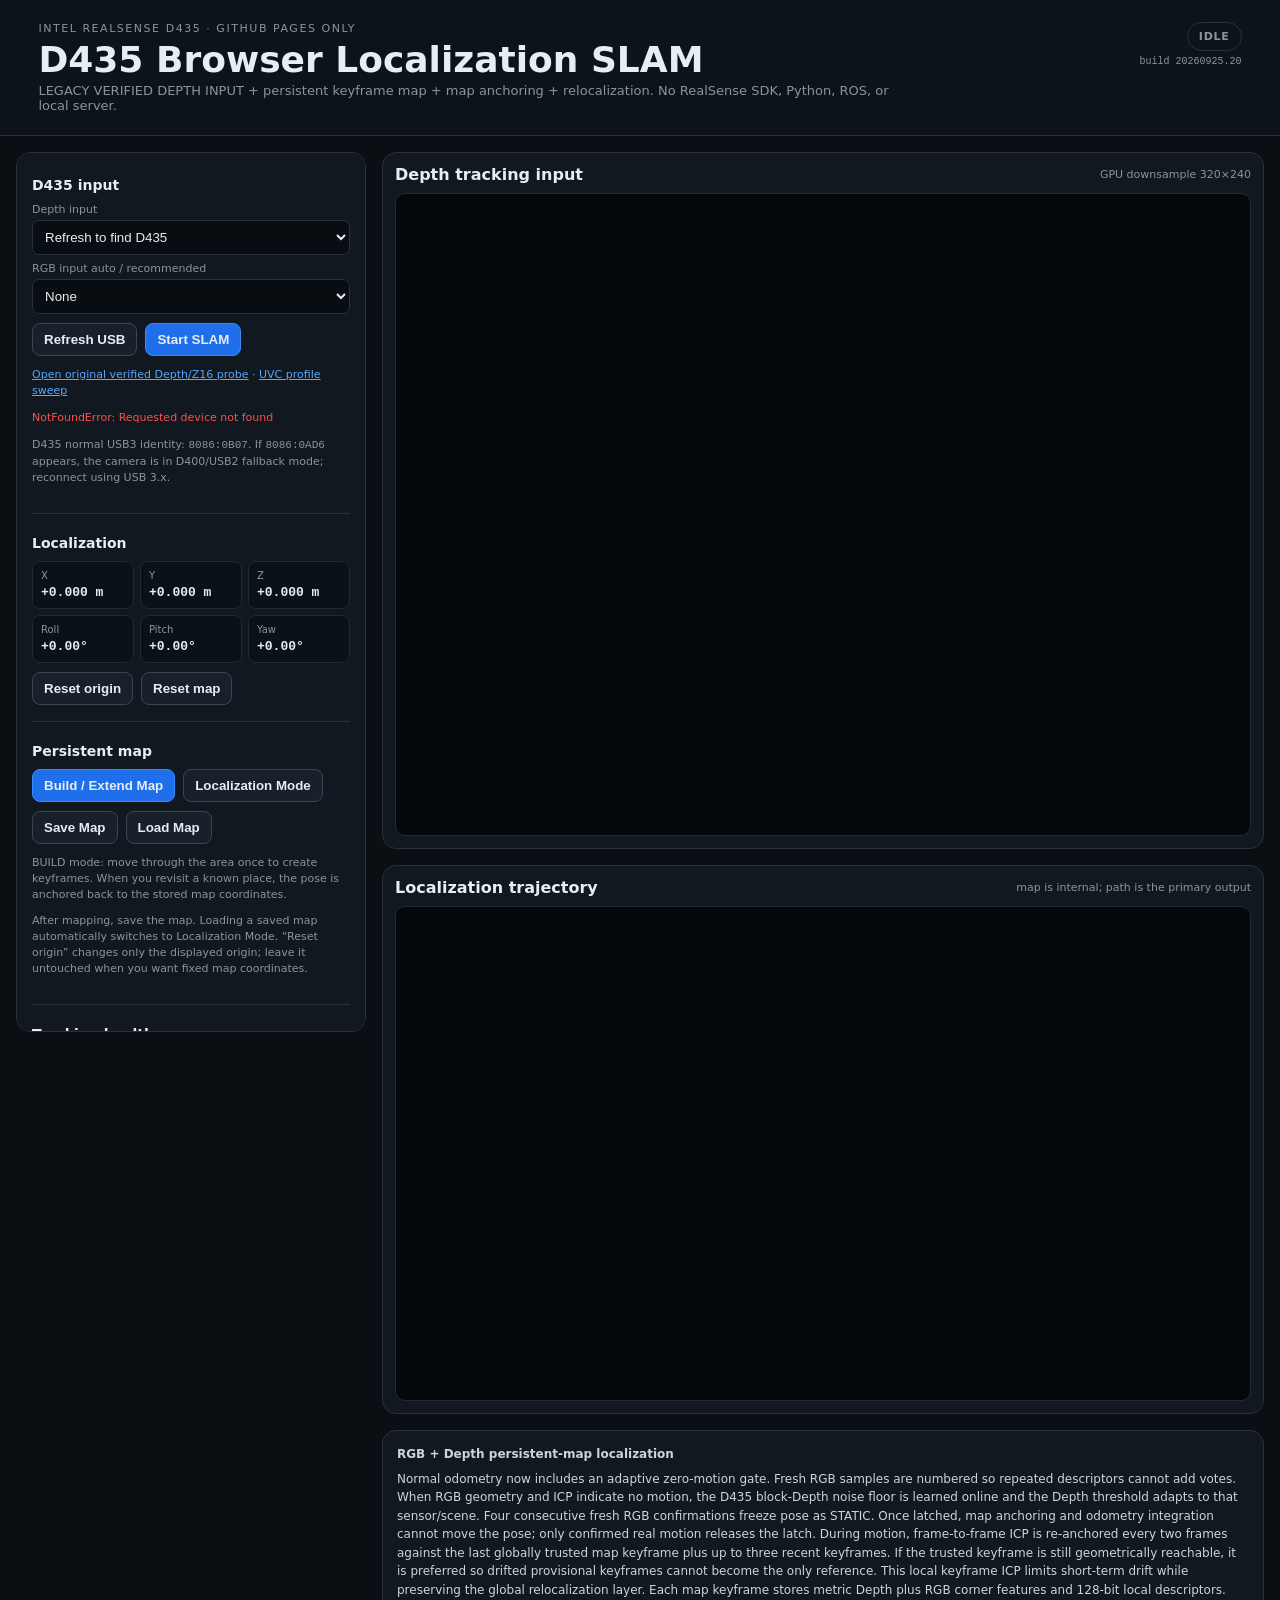
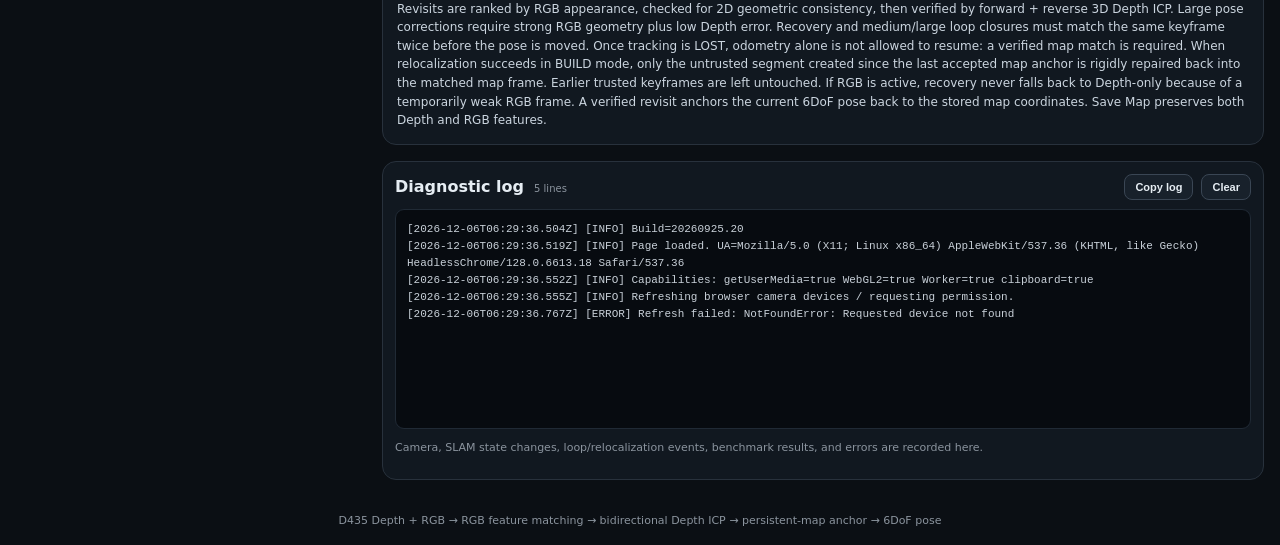
==== index.html @ 7f3ff49c "Publish trusted local anchor build 20260925.20" ====
<!doctype html>
<html lang="ja">
<head>
  <meta charset="utf-8" />
  <meta name="viewport" content="width=device-width, initial-scale=1" />
  <meta name="theme-color" content="#0b0f14" />
  <title>D435 Browser Localization SLAM</title>
  <link rel="stylesheet" href="styles.css" />
</head>
<body>
  <header class="topbar">
    <div>
      <div class="eyebrow">INTEL REALSENSE D435 · GITHUB PAGES ONLY</div>
      <h1>D435 Browser Localization SLAM</h1>
      <p>LEGACY VERIFIED DEPTH INPUT + persistent keyframe map + map anchoring + relocalization. No RealSense SDK, Python, ROS, or local server.</p>
    </div>
    <div class="build-status"><div id="statusBadge" class="badge idle">IDLE</div><span class="build-id">build 20260925.20</span></div>
  </header>
  <main class="layout">
    <aside class="sidebar panel">
      <section>
        <h2>D435 input</h2>
        <label>Depth input<select id="depthDevice"><option value="">Refresh to find D435</option></select></label>
        <label>RGB input <span class="muted">auto / recommended</span><select id="rgbDevice"><option value="">None</option></select></label>
        <div class="row"><button id="refreshBtn">Refresh USB</button><button id="startBtn" class="primary">Start SLAM</button></div><p class="hint"><a href="./legacy-depth-float-probe.html" style="color:#58a6ff">Open original verified Depth/Z16 probe</a> · <a href="./d435-profile-sweep.html" style="color:#58a6ff">UVC profile sweep</a></p>
        <p id="cameraState" class="hint">Desktop Chrome/Edge recommended. Camera permission is required. D435 RGB is auto-selected when available and is used for feature matching.</p><p class="hint">D435 normal USB3 identity: <code>8086:0B07</code>. If <code>8086:0AD6</code> appears, the camera is in D400/USB2 fallback mode; reconnect using USB 3.x.</p>
      </section>
      <section>
        <h2>Localization</h2>
        <div class="pose-grid">
          <div><span>X</span><strong id="posX">+0.000 m</strong></div><div><span>Y</span><strong id="posY">+0.000 m</strong></div><div><span>Z</span><strong id="posZ">+0.000 m</strong></div>
          <div><span>Roll</span><strong id="roll">+0.00°</strong></div><div><span>Pitch</span><strong id="pitch">+0.00°</strong></div><div><span>Yaw</span><strong id="yaw">+0.00°</strong></div>
        </div>
        <div class="row"><button id="resetOriginBtn">Reset origin</button><button id="resetMapBtn">Reset map</button></div>
      </section>
      <section>
        <h2>Persistent map</h2>
        <div class="row"><button id="buildMapBtn" class="primary">Build / Extend Map</button><button id="localizeModeBtn">Localization Mode</button></div>
        <div class="row"><button id="saveMapBtn">Save Map</button><button id="loadMapBtn">Load Map</button><input id="loadMapInput" type="file" accept=".json,application/json" hidden></div>
        <p id="mapState" class="hint">BUILD mode: move through the area once to create keyframes. When you revisit a known place, the pose is anchored back to the stored map coordinates.</p>
        <p class="hint">After mapping, save the map. Loading a saved map automatically switches to Localization Mode. “Reset origin” changes only the displayed origin; leave it untouched when you want fixed map coordinates.</p>
      </section>
      <section>
        <h2>Tracking health</h2>
        <dl class="readouts">
          <div><dt>State</dt><dd id="trackingState">WAITING</dd></div><div><dt>Camera</dt><dd id="cameraFps">0.0 Hz</dd></div>
          <div><dt>SLAM</dt><dd id="slamHz">0.0 Hz</dd></div><div><dt>Compute</dt><dd id="computeMs">0.0 ms</dd></div>
          <div><dt>Dropped</dt><dd id="dropped">0</dd></div><div><dt>Inliers</dt><dd id="inliers">0</dd></div>
          <div><dt>ICP RMSE</dt><dd id="rmse">—</dd></div><div><dt>Keyframes</dt><dd id="keyframes">0</dd></div>
          <div><dt>Loops</dt><dd id="loops">0</dd></div><div><dt>Relocalized</dt><dd id="relocalized">0</dd></div>
          <div><dt>Map mode</dt><dd id="mapModeValue">BUILD</dd></div><div><dt>Map locks</dt><dd id="mapMatches">0</dd></div>
          <div><dt>Map rejects</dt><dd id="mapRejects">0</dd></div><div><dt>Map repairs</dt><dd id="mapRepairs">0</dd></div>
          <div><dt>Local anchors</dt><dd id="localAnchors">0</dd></div><div><dt>Local rejects</dt><dd id="localAnchorRejects">0</dd></div>
          <div><dt>Local correction</dt><dd id="localCorr">—</dd></div><div><dt>Local ref</dt><dd id="localRef">—</dd></div>
          <div><dt>Local KF frame</dt><dd id="localAnchorFrame">—</dd></div><div><dt>Trusted policy</dt><dd>MAP KF + RECENT</dd></div>
          <div><dt>Trusted frame</dt><dd id="trustedFrame">0</dd></div><div><dt>Repair scope</dt><dd>SINCE TRUSTED</dd></div>
          <div><dt>Static gate</dt><dd id="staticState">0/4</dd></div><div><dt>Block Depth Δ med/p90</dt><dd id="staticDepth">—</dd></div>
          <div><dt>Block close ≤10mm</dt><dd id="staticRatio">0%</dd></div><div><dt>ICP Δ</dt><dd id="staticOdom">—</dd></div>
          <div><dt>RGB static match</dt><dd id="staticRgb">—</dd></div><div><dt>RGB sample</dt><dd id="rgbFresh">HOLD</dd></div>
          <div><dt>Learned Depth noise</dt><dd id="staticNoise">—</dd></div><div><dt>Adaptive Depth gate</dt><dd id="staticGateDepth">—</dd></div>
          <div><dt>STATIC latch</dt><dd id="staticLatch">FREE</dd></div><div><dt>Move score</dt><dd id="staticMove">0 · exit 0/2</dd></div>
          <div><dt>Static action</dt><dd>FREEZE POSE</dd></div><div><dt>Static votes</dt><dd>FRESH RGB ONLY</dd></div>
          <div><dt>Lock gate</dt><dd>STRICT</dd></div><div><dt>Repair</dt><dd>ON RELOCALIZE</dd></div>
          <div><dt>RGB features</dt><dd id="rgbFeatures">0</dd></div><div><dt>RGB matches</dt><dd id="rgbMatches">0</dd></div>
          <div><dt>RGB geom inliers</dt><dd id="rgbInliers">0</dd></div><div><dt>Confirm</dt><dd id="confirmHits">0</dd></div>
          <div><dt>Map verifier</dt><dd>RGB + Depth × 2</dd></div><div><dt>Recovery gate</dt><dd id="recoveryGate">FREE</dd></div>
        </dl>
      </section>
      <section>
        <h2>D435 calibration</h2>
        <div class="grid2 compact">
          <label>Depth scale<input id="depthScale" type="number" value="0.001" min="0.000001" step="0.000001"></label><label>Max range<input id="maxRange" type="number" value="4.0" min="0.5" max="10" step="0.1"></label>
          <label>fx<input id="fx" type="number" value="381.902" step="0.001"></label><label>fy<input id="fy" type="number" value="381.902" step="0.001"></label>
          <label>ppx<input id="ppx" type="number" value="318.229" step="0.001"></label><label>ppy<input id="ppy" type="number" value="239.945" step="0.001"></label>
        </div>
        <p class="hint">The 640×480 D430/D435 legacy preset is used by default. SLAM intrinsics are scaled automatically to 320×240.</p>
      </section>
      <section>
        <h2>Performance</h2>
        <div class="grid2 compact"><label>SLAM target Hz<input id="targetHz" type="number" value="15" min="5" max="30" step="1"></label><label>Max correspondence<input id="maxCorr" type="number" value="0.08" min="0.02" max="0.30" step="0.01"></label></div>
        <div class="row"><button id="benchmarkBtn">Browser benchmark</button><button id="exportCsvBtn">Export trajectory</button></div>
        <p id="benchmarkState" class="hint">Benchmark runs a synthetic 320×240 tracking workload before hardware testing.</p>
      </section>
    </aside>
    <section class="workspace">
      <div class="panel viewer-card"><div class="viewer-title"><strong>Depth tracking input</strong><span>GPU downsample 320×240</span></div><canvas id="depthCanvas" width="640" height="480"></canvas></div>
      <div class="panel viewer-card"><div class="viewer-title"><strong>Localization trajectory</strong><span>map is internal; path is the primary output</span></div><canvas id="trajectoryCanvas" width="900" height="520"></canvas></div>
      <div class="panel note"><strong>RGB + Depth persistent-map localization</strong><p>Normal odometry now includes an adaptive zero-motion gate. Fresh RGB samples are numbered so repeated descriptors cannot add votes. When RGB geometry and ICP indicate no motion, the D435 block-Depth noise floor is learned online and the Depth threshold adapts to that sensor/scene. Four consecutive fresh RGB confirmations freeze pose as STATIC. Once latched, map anchoring and odometry integration cannot move the pose; only confirmed real motion releases the latch. During motion, frame-to-frame ICP is re-anchored every two frames against the last globally trusted map keyframe plus up to three recent keyframes. If the trusted keyframe is still geometrically reachable, it is preferred so drifted provisional keyframes cannot become the only reference. This local keyframe ICP limits short-term drift while preserving the global relocalization layer. Each map keyframe stores metric Depth plus RGB corner features and 128-bit local descriptors. Revisits are ranked by RGB appearance, checked for 2D geometric consistency, then verified by forward + reverse 3D Depth ICP. Large pose corrections require strong RGB geometry plus low Depth error. Recovery and medium/large loop closures must match the same keyframe twice before the pose is moved. Once tracking is LOST, odometry alone is not allowed to resume: a verified map match is required. When relocalization succeeds in BUILD mode, only the untrusted segment created since the last accepted map anchor is rigidly repaired back into the matched map frame. Earlier trusted keyframes are left untouched. If RGB is active, recovery never falls back to Depth-only because of a temporarily weak RGB frame. A verified revisit anchors the current 6DoF pose back to the stored map coordinates. Save Map preserves both Depth and RGB features.</p></div>
      <div class="panel log-card">
        <div class="viewer-title">
          <div><strong>Diagnostic log</strong><span id="logCount">0 lines</span></div>
          <div class="row log-actions"><button id="copyLogBtn">Copy log</button><button id="clearLogBtn">Clear</button></div>
        </div>
        <pre id="diagnosticLog" aria-label="Diagnostic log"></pre>
        <p id="copyLogState" class="hint">Camera, SLAM state changes, loop/relocalization events, benchmark results, and errors are recorded here.</p>
      </div>
    </section>
  </main>
  <footer>D435 Depth + RGB → RGB feature matching → bidirectional Depth ICP → persistent-map anchor → 6DoF pose</footer>
  <script type="module" src="src/main-build-20260925-20.js"></script>
</body>
</html>
---- styles.css ----
:root{color-scheme:dark;font-family:Inter,ui-sans-serif,system-ui,-apple-system,BlinkMacSystemFont,"Segoe UI",sans-serif;--bg:#0b0f14;--panel:#111820;--border:#28313c;--muted:#8b949e;--text:#e6edf3;--accent:#58a6ff;--ok:#3fb950;--warn:#d29922;--bad:#f85149}*{box-sizing:border-box}body{margin:0;background:var(--bg);color:var(--text);min-height:100vh}.topbar{display:flex;justify-content:space-between;gap:20px;align-items:flex-start;padding:22px clamp(16px,3vw,42px);border-bottom:1px solid var(--border);background:#0d131a}.topbar h1{margin:4px 0 3px;font-size:clamp(24px,3vw,36px)}.topbar p{margin:0;color:var(--muted);font-size:13px;max-width:860px}.eyebrow{color:var(--muted);letter-spacing:.14em;font-size:11px}.layout{display:grid;grid-template-columns:350px 1fr;gap:16px;max-width:1600px;margin:auto;padding:16px}.panel{background:var(--panel);border:1px solid var(--border);border-radius:14px}.sidebar{padding:15px;display:flex;flex-direction:column;gap:0;align-self:start;position:sticky;top:10px;max-height:calc(100vh - 20px);overflow:auto}.sidebar section{padding:4px 0 16px;margin-bottom:12px;border-bottom:1px solid var(--border)}.sidebar section:last-child{border-bottom:0}.sidebar h2{font-size:14px;margin:5px 0 10px}.sidebar label{display:block;color:var(--muted);font-size:11px;margin:7px 0}.sidebar select,.sidebar input{width:100%;margin-top:4px;padding:8px;border-radius:7px;border:1px solid var(--border);background:#080d12;color:var(--text)}button{border:1px solid #3a4654;background:#18212b;color:var(--text);border-radius:8px;padding:8px 11px;font-weight:650;cursor:pointer}button.primary{background:#1f6feb;border-color:#388bfd}button:disabled{opacity:.45;cursor:not-allowed}.row{display:flex;gap:8px;flex-wrap:wrap;margin-top:9px}.hint,.muted{color:var(--muted)}.hint{font-size:11px;line-height:1.45}.badge{padding:7px 11px;border-radius:999px;border:1px solid var(--border);font-size:11px;font-weight:800;letter-spacing:.07em}.badge.idle{color:var(--muted)}.badge.live{color:var(--ok);border-color:#2b6d39}.badge.warn{color:var(--warn);border-color:#6c5428}.badge.bad{color:#ff8d8d;border-color:#71343a}.grid2{display:grid;grid-template-columns:1fr 1fr;gap:6px}.compact input{padding:6px}.pose-grid{display:grid;grid-template-columns:repeat(3,1fr);gap:6px}.pose-grid div{background:#0b1118;border:1px solid #1f2a35;border-radius:8px;padding:8px}.pose-grid span{display:block;color:var(--muted);font-size:10px}.pose-grid strong{display:block;margin-top:4px;font:700 13px ui-monospace,SFMono-Regular,Menlo,monospace}.readouts{margin:0}.readouts div{display:flex;justify-content:space-between;gap:10px;padding:5px 0;border-bottom:1px dashed rgba(139,148,158,.12)}.readouts dt{color:var(--muted);font-size:11px}.readouts dd{margin:0;font:700 11px ui-monospace,SFMono-Regular,Menlo,monospace}.workspace{display:grid;gap:16px}.viewer-card{padding:12px}.viewer-title{display:flex;justify-content:space-between;gap:12px;align-items:center;margin-bottom:9px}.viewer-title span{color:var(--muted);font-size:11px}canvas{width:100%;height:auto;display:block;background:#05080b;border-radius:10px;border:1px solid #202a35}.note{padding:14px;color:#cbd5df;font-size:12px;line-height:1.55}.note p{margin:6px 0 0}footer{text-align:center;color:var(--muted);font-size:11px;padding:18px}@media(max-width:980px){.layout{grid-template-columns:1fr}.sidebar{position:static;max-height:none}.pose-grid{grid-template-columns:repeat(2,1fr)}}
.log-card{padding:12px}.log-card .viewer-title>div:first-child{display:flex;gap:10px;align-items:baseline}.log-card .viewer-title span{font-size:10px}.log-actions{margin-top:0}.log-actions button{padding:6px 10px;font-size:11px}#diagnosticLog{margin:0;min-height:220px;max-height:420px;overflow:auto;background:#070b10;border:1px solid #202a35;border-radius:9px;padding:11px;white-space:pre-wrap;word-break:break-word;color:#c9d1d9;font:11px/1.55 ui-monospace,SFMono-Regular,Menlo,Consolas,monospace}.log-info{color:#c9d1d9}.log-warn{color:var(--warn)}.log-error{color:#ff8d8d}

.build-status{display:flex;flex-direction:column;align-items:flex-end;gap:5px}.build-id{color:var(--muted);font:10px ui-monospace,SFMono-Regular,Menlo,Consolas,monospace}
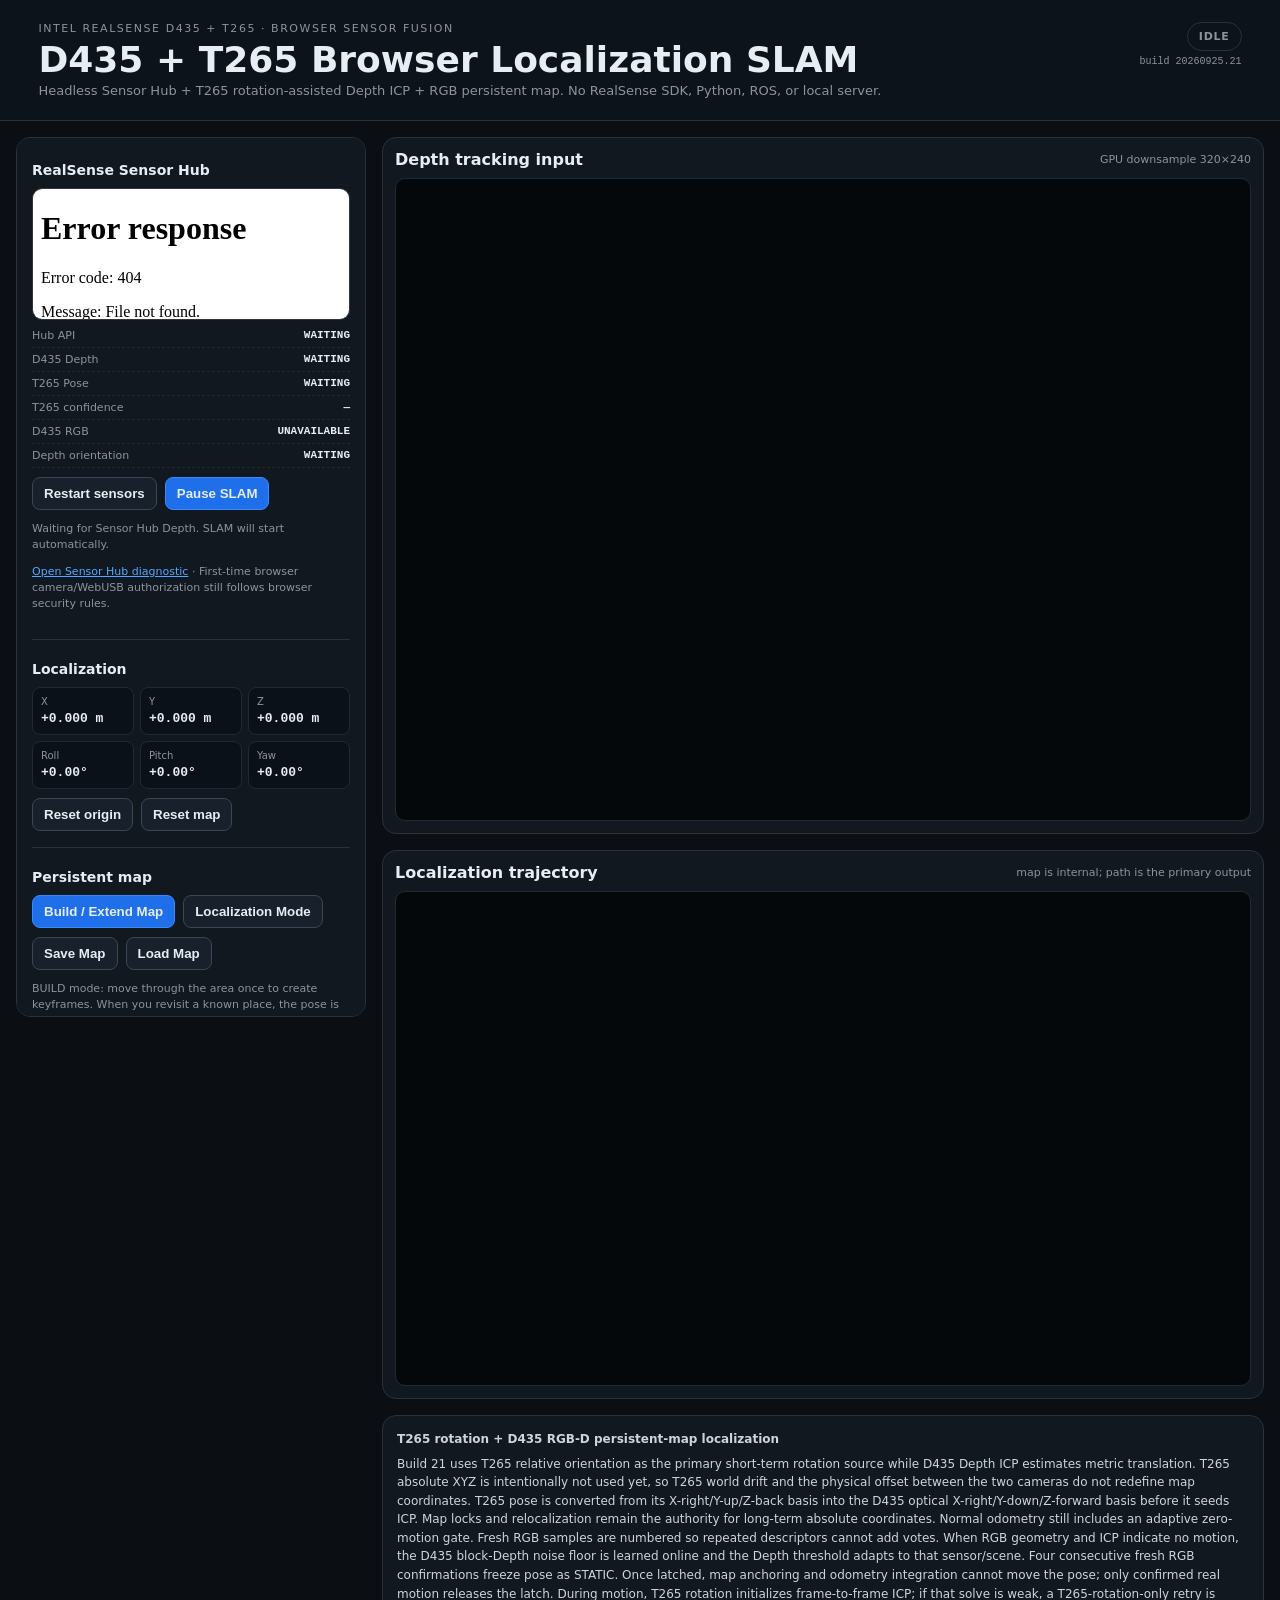
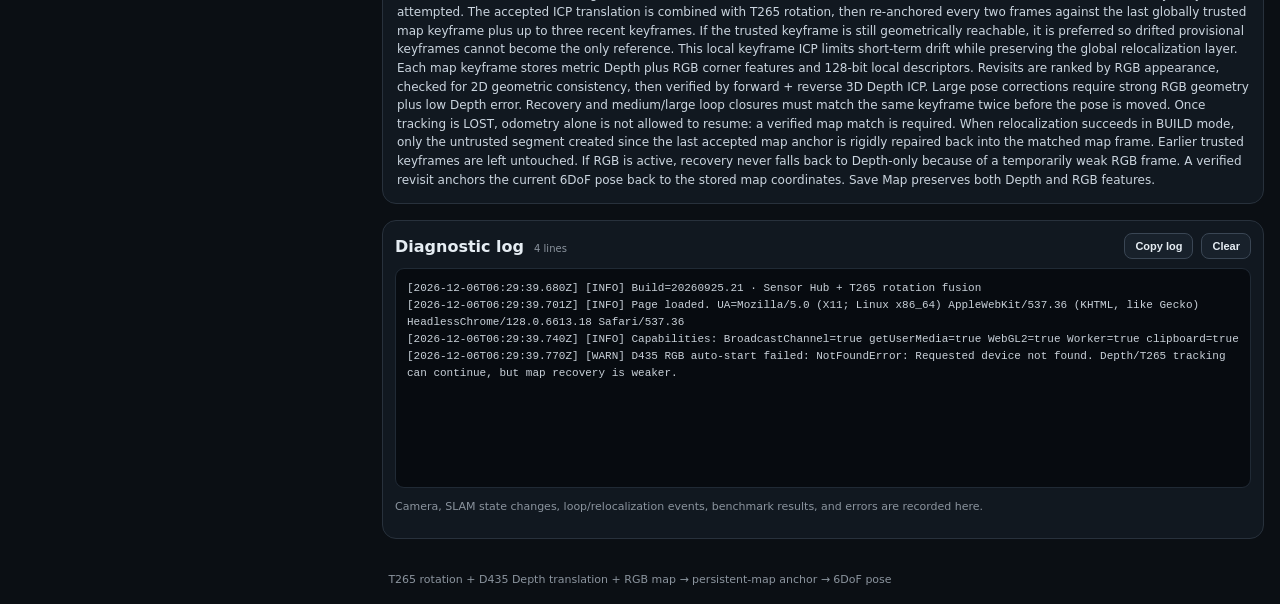
==== commit 21c2ae65: "Publish D435 T265 SLAM build 21" ====
--- a/index.html
+++ b/index.html
@@ -4,26 +4,32 @@
   <meta charset="utf-8" />
   <meta name="viewport" content="width=device-width, initial-scale=1" />
   <meta name="theme-color" content="#0b0f14" />
-  <title>D435 Browser Localization SLAM</title>
+  <title>D435 + T265 Browser Localization SLAM</title>
   <link rel="stylesheet" href="styles.css" />
+  <style>.sensor-hub-frame{width:100%;height:132px;border:1px solid #30363d;border-radius:10px;background:#0b0f14}.sensor-hub-frame:focus{outline:none}</style>
 </head>
 <body>
   <header class="topbar">
     <div>
-      <div class="eyebrow">INTEL REALSENSE D435 · GITHUB PAGES ONLY</div>
-      <h1>D435 Browser Localization SLAM</h1>
-      <p>LEGACY VERIFIED DEPTH INPUT + persistent keyframe map + map anchoring + relocalization. No RealSense SDK, Python, ROS, or local server.</p>
+      <div class="eyebrow">INTEL REALSENSE D435 + T265 · BROWSER SENSOR FUSION</div>
+      <h1>D435 + T265 Browser Localization SLAM</h1>
+      <p>Headless Sensor Hub + T265 rotation-assisted Depth ICP + RGB persistent map. No RealSense SDK, Python, ROS, or local server.</p>
     </div>
-    <div class="build-status"><div id="statusBadge" class="badge idle">IDLE</div><span class="build-id">build 20260925.20</span></div>
+    <div class="build-status"><div id="statusBadge" class="badge idle">IDLE</div><span class="build-id">build 20260925.21</span></div>
   </header>
   <main class="layout">
     <aside class="sidebar panel">
       <section>
-        <h2>D435 input</h2>
-        <label>Depth input<select id="depthDevice"><option value="">Refresh to find D435</option></select></label>
-        <label>RGB input <span class="muted">auto / recommended</span><select id="rgbDevice"><option value="">None</option></select></label>
-        <div class="row"><button id="refreshBtn">Refresh USB</button><button id="startBtn" class="primary">Start SLAM</button></div><p class="hint"><a href="./legacy-depth-float-probe.html" style="color:#58a6ff">Open original verified Depth/Z16 probe</a> · <a href="./d435-profile-sweep.html" style="color:#58a6ff">UVC profile sweep</a></p>
-        <p id="cameraState" class="hint">Desktop Chrome/Edge recommended. Camera permission is required. D435 RGB is auto-selected when available and is used for feature matching.</p><p class="hint">D435 normal USB3 identity: <code>8086:0B07</code>. If <code>8086:0AD6</code> appears, the camera is in D400/USB2 fallback mode; reconnect using USB 3.x.</p>
+        <h2>RealSense Sensor Hub</h2>
+        <iframe id="sensorHubFrame" class="sensor-hub-frame" src="../realsense-web-viewer/sensor-hub.html?v=20260925.7" allow="camera; usb" title="RealSense headless Sensor Hub"></iframe>
+        <dl class="readouts">
+          <div><dt>Hub API</dt><dd id="hubState">WAITING</dd></div><div><dt>D435 Depth</dt><dd id="hubDepth">WAITING</dd></div>
+          <div><dt>T265 Pose</dt><dd id="hubT265">WAITING</dd></div><div><dt>T265 confidence</dt><dd id="hubT265Conf">—</dd></div>
+          <div><dt>D435 RGB</dt><dd id="rgbState">STARTING</dd></div><div><dt>Depth orientation</dt><dd id="depthOrientation">WAITING</dd></div>
+        </dl>
+        <div class="row"><button id="restartHubBtn">Restart sensors</button><button id="startBtn" class="primary">Pause SLAM</button></div>
+        <p id="cameraState" class="hint">The page embeds the headless RealSense Sensor Hub. Previously authorized D435 Depth and T265 start automatically; D435 RGB is opened separately for map feature matching.</p>
+        <p class="hint"><a href="../realsense-web-viewer/sensor-api-test.html?v=20260925.7" target="_blank" rel="noopener" style="color:#58a6ff">Open Sensor Hub diagnostic</a> · First-time browser camera/WebUSB authorization still follows browser security rules.</p>
       </section>
       <section>
         <h2>Localization</h2>
@@ -54,6 +60,9 @@
           <div><dt>Local correction</dt><dd id="localCorr">—</dd></div><div><dt>Local ref</dt><dd id="localRef">—</dd></div>
           <div><dt>Local KF frame</dt><dd id="localAnchorFrame">—</dd></div><div><dt>Trusted policy</dt><dd>MAP KF + RECENT</dd></div>
           <div><dt>Trusted frame</dt><dd id="trustedFrame">0</dd></div><div><dt>Repair scope</dt><dd>SINCE TRUSTED</dd></div>
+          <div><dt>T265 fusion</dt><dd id="t265Fusion">WAITING</dd></div><div><dt>T265 Δ rotation</dt><dd id="t265Delta">—</dd></div>
+          <div><dt>T265 / ICP disagreement</dt><dd id="t265IcpDiff">—</dd></div><div><dt>T265 used / fallback</dt><dd id="t265Counts">0 / 0</dd></div>
+          <div><dt>T265 retry</dt><dd id="t265Retry">0</dd></div><div><dt>Rotation source</dt><dd>T265 PRIMARY</dd></div>
           <div><dt>Static gate</dt><dd id="staticState">0/4</dd></div><div><dt>Block Depth Δ med/p90</dt><dd id="staticDepth">—</dd></div>
           <div><dt>Block close ≤10mm</dt><dd id="staticRatio">0%</dd></div><div><dt>ICP Δ</dt><dd id="staticOdom">—</dd></div>
           <div><dt>RGB static match</dt><dd id="staticRgb">—</dd></div><div><dt>RGB sample</dt><dd id="rgbFresh">HOLD</dd></div>
@@ -77,7 +86,7 @@
       </section>
       <section>
         <h2>Performance</h2>
-        <div class="grid2 compact"><label>SLAM target Hz<input id="targetHz" type="number" value="15" min="5" max="30" step="1"></label><label>Max correspondence<input id="maxCorr" type="number" value="0.08" min="0.02" max="0.30" step="0.01"></label></div>
+        <div class="grid2 compact"><label>SLAM target Hz<input id="targetHz" type="number" value="10" min="5" max="20" step="1"></label><label>Max correspondence<input id="maxCorr" type="number" value="0.08" min="0.02" max="0.30" step="0.01"></label></div>
         <div class="row"><button id="benchmarkBtn">Browser benchmark</button><button id="exportCsvBtn">Export trajectory</button></div>
         <p id="benchmarkState" class="hint">Benchmark runs a synthetic 320×240 tracking workload before hardware testing.</p>
       </section>
@@ -85,7 +94,7 @@
     <section class="workspace">
       <div class="panel viewer-card"><div class="viewer-title"><strong>Depth tracking input</strong><span>GPU downsample 320×240</span></div><canvas id="depthCanvas" width="640" height="480"></canvas></div>
       <div class="panel viewer-card"><div class="viewer-title"><strong>Localization trajectory</strong><span>map is internal; path is the primary output</span></div><canvas id="trajectoryCanvas" width="900" height="520"></canvas></div>
-      <div class="panel note"><strong>RGB + Depth persistent-map localization</strong><p>Normal odometry now includes an adaptive zero-motion gate. Fresh RGB samples are numbered so repeated descriptors cannot add votes. When RGB geometry and ICP indicate no motion, the D435 block-Depth noise floor is learned online and the Depth threshold adapts to that sensor/scene. Four consecutive fresh RGB confirmations freeze pose as STATIC. Once latched, map anchoring and odometry integration cannot move the pose; only confirmed real motion releases the latch. During motion, frame-to-frame ICP is re-anchored every two frames against the last globally trusted map keyframe plus up to three recent keyframes. If the trusted keyframe is still geometrically reachable, it is preferred so drifted provisional keyframes cannot become the only reference. This local keyframe ICP limits short-term drift while preserving the global relocalization layer. Each map keyframe stores metric Depth plus RGB corner features and 128-bit local descriptors. Revisits are ranked by RGB appearance, checked for 2D geometric consistency, then verified by forward + reverse 3D Depth ICP. Large pose corrections require strong RGB geometry plus low Depth error. Recovery and medium/large loop closures must match the same keyframe twice before the pose is moved. Once tracking is LOST, odometry alone is not allowed to resume: a verified map match is required. When relocalization succeeds in BUILD mode, only the untrusted segment created since the last accepted map anchor is rigidly repaired back into the matched map frame. Earlier trusted keyframes are left untouched. If RGB is active, recovery never falls back to Depth-only because of a temporarily weak RGB frame. A verified revisit anchors the current 6DoF pose back to the stored map coordinates. Save Map preserves both Depth and RGB features.</p></div>
+      <div class="panel note"><strong>T265 rotation + D435 RGB-D persistent-map localization</strong><p>Build 21 uses T265 relative orientation as the primary short-term rotation source while D435 Depth ICP estimates metric translation. T265 absolute XYZ is intentionally not used yet, so T265 world drift and the physical offset between the two cameras do not redefine map coordinates. T265 pose is converted from its X-right/Y-up/Z-back basis into the D435 optical X-right/Y-down/Z-forward basis before it seeds ICP. Map locks and relocalization remain the authority for long-term absolute coordinates. Normal odometry still includes an adaptive zero-motion gate. Fresh RGB samples are numbered so repeated descriptors cannot add votes. When RGB geometry and ICP indicate no motion, the D435 block-Depth noise floor is learned online and the Depth threshold adapts to that sensor/scene. Four consecutive fresh RGB confirmations freeze pose as STATIC. Once latched, map anchoring and odometry integration cannot move the pose; only confirmed real motion releases the latch. During motion, T265 rotation initializes frame-to-frame ICP; if that solve is weak, a T265-rotation-only retry is attempted. The accepted ICP translation is combined with T265 rotation, then re-anchored every two frames against the last globally trusted map keyframe plus up to three recent keyframes. If the trusted keyframe is still geometrically reachable, it is preferred so drifted provisional keyframes cannot become the only reference. This local keyframe ICP limits short-term drift while preserving the global relocalization layer. Each map keyframe stores metric Depth plus RGB corner features and 128-bit local descriptors. Revisits are ranked by RGB appearance, checked for 2D geometric consistency, then verified by forward + reverse 3D Depth ICP. Large pose corrections require strong RGB geometry plus low Depth error. Recovery and medium/large loop closures must match the same keyframe twice before the pose is moved. Once tracking is LOST, odometry alone is not allowed to resume: a verified map match is required. When relocalization succeeds in BUILD mode, only the untrusted segment created since the last accepted map anchor is rigidly repaired back into the matched map frame. Earlier trusted keyframes are left untouched. If RGB is active, recovery never falls back to Depth-only because of a temporarily weak RGB frame. A verified revisit anchors the current 6DoF pose back to the stored map coordinates. Save Map preserves both Depth and RGB features.</p></div>
       <div class="panel log-card">
         <div class="viewer-title">
           <div><strong>Diagnostic log</strong><span id="logCount">0 lines</span></div>
@@ -96,7 +105,7 @@
       </div>
     </section>
   </main>
-  <footer>D435 Depth + RGB → RGB feature matching → bidirectional Depth ICP → persistent-map anchor → 6DoF pose</footer>
-  <script type="module" src="src/main-build-20260925-20.js"></script>
+  <footer>T265 rotation + D435 Depth translation + RGB map → persistent-map anchor → 6DoF pose</footer>
+  <script type="module" src="src/main-build-20260925-21.js?v=20260925.21"></script>
 </body>
 </html>
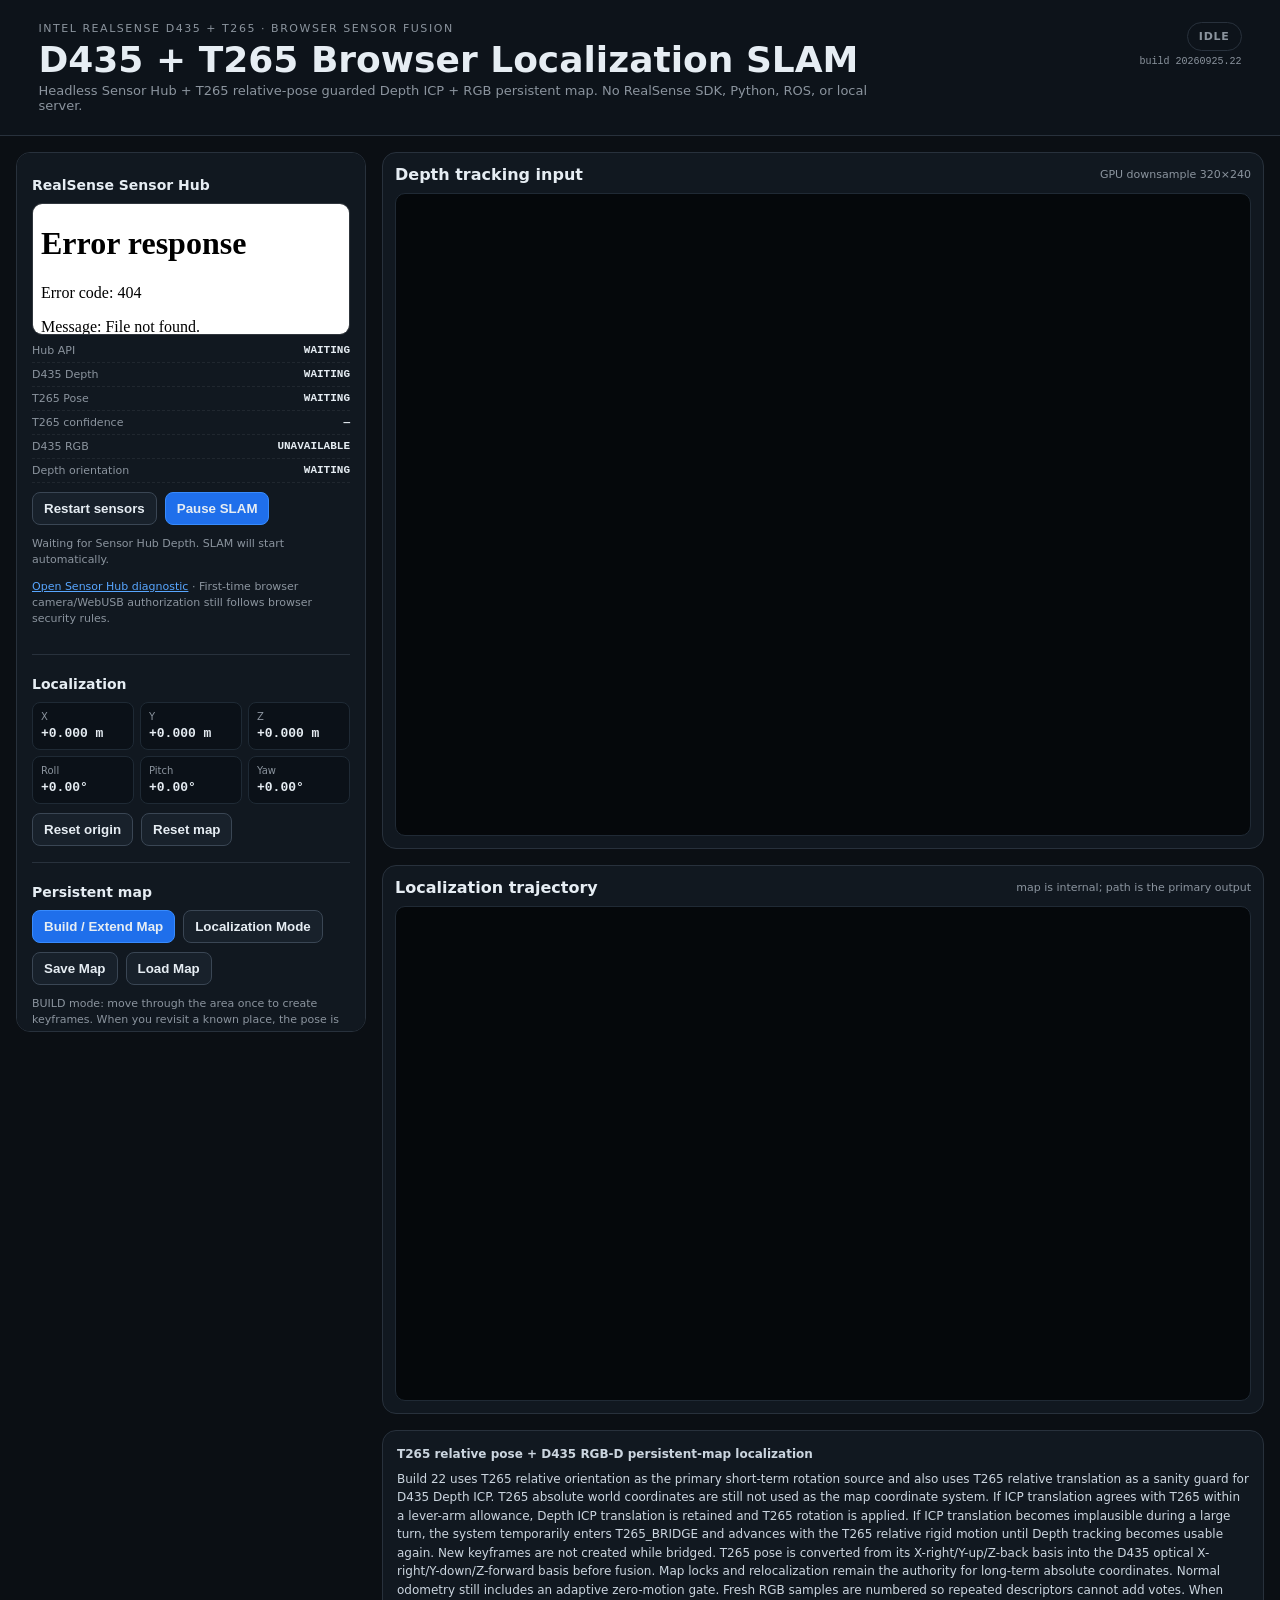
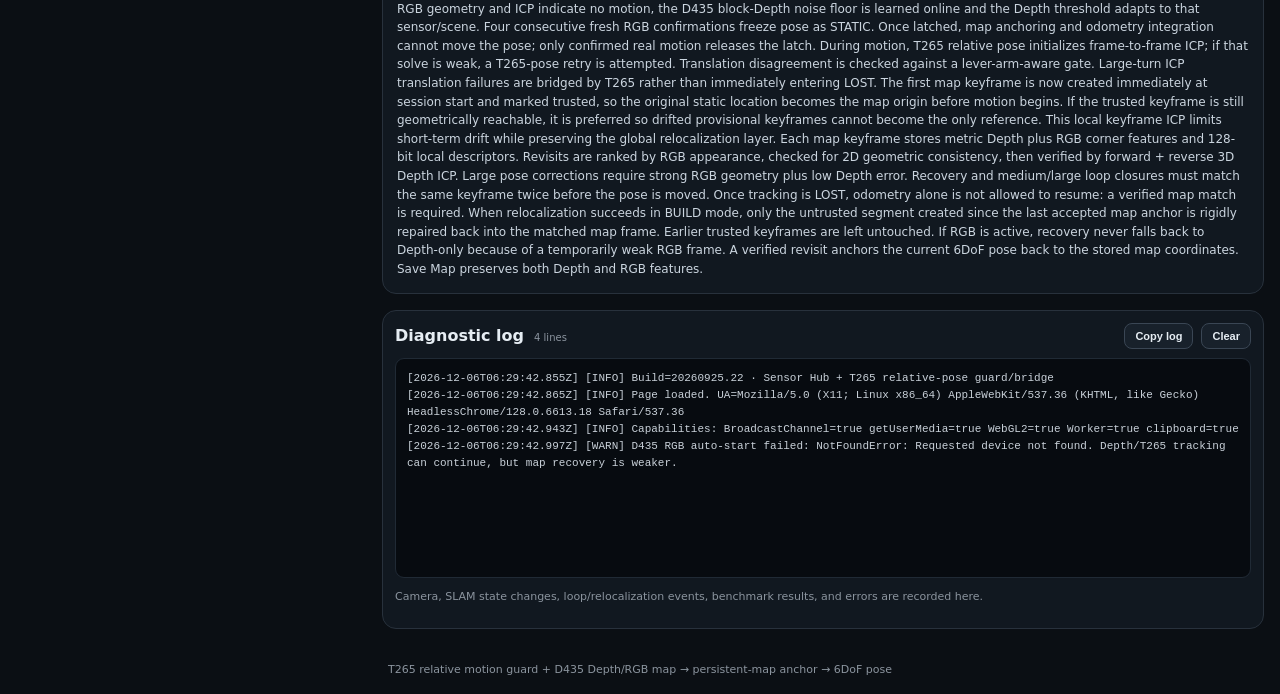
==== commit 419b97b3: "Publish T265 bridge SLAM build 22" ====
--- a/index.html
+++ b/index.html
@@ -13,9 +13,9 @@
     <div>
       <div class="eyebrow">INTEL REALSENSE D435 + T265 · BROWSER SENSOR FUSION</div>
       <h1>D435 + T265 Browser Localization SLAM</h1>
-      <p>Headless Sensor Hub + T265 rotation-assisted Depth ICP + RGB persistent map. No RealSense SDK, Python, ROS, or local server.</p>
+      <p>Headless Sensor Hub + T265 relative-pose guarded Depth ICP + RGB persistent map. No RealSense SDK, Python, ROS, or local server.</p>
     </div>
-    <div class="build-status"><div id="statusBadge" class="badge idle">IDLE</div><span class="build-id">build 20260925.21</span></div>
+    <div class="build-status"><div id="statusBadge" class="badge idle">IDLE</div><span class="build-id">build 20260925.22</span></div>
   </header>
   <main class="layout">
     <aside class="sidebar panel">
@@ -60,9 +60,9 @@
           <div><dt>Local correction</dt><dd id="localCorr">—</dd></div><div><dt>Local ref</dt><dd id="localRef">—</dd></div>
           <div><dt>Local KF frame</dt><dd id="localAnchorFrame">—</dd></div><div><dt>Trusted policy</dt><dd>MAP KF + RECENT</dd></div>
           <div><dt>Trusted frame</dt><dd id="trustedFrame">0</dd></div><div><dt>Repair scope</dt><dd>SINCE TRUSTED</dd></div>
-          <div><dt>T265 fusion</dt><dd id="t265Fusion">WAITING</dd></div><div><dt>T265 Δ rotation</dt><dd id="t265Delta">—</dd></div>
+          <div><dt>T265 fusion</dt><dd id="t265Fusion">WAITING</dd></div><div><dt>T265 Δ pose</dt><dd id="t265Delta">—</dd></div>
           <div><dt>T265 / ICP disagreement</dt><dd id="t265IcpDiff">—</dd></div><div><dt>T265 used / fallback</dt><dd id="t265Counts">0 / 0</dd></div>
-          <div><dt>T265 retry</dt><dd id="t265Retry">0</dd></div><div><dt>Rotation source</dt><dd>T265 PRIMARY</dd></div>
+          <div><dt>T265 retry / bridge</dt><dd id="t265Retry">0</dd></div><div><dt>Short-term motion</dt><dd>T265 GUARDED</dd></div>
           <div><dt>Static gate</dt><dd id="staticState">0/4</dd></div><div><dt>Block Depth Δ med/p90</dt><dd id="staticDepth">—</dd></div>
           <div><dt>Block close ≤10mm</dt><dd id="staticRatio">0%</dd></div><div><dt>ICP Δ</dt><dd id="staticOdom">—</dd></div>
           <div><dt>RGB static match</dt><dd id="staticRgb">—</dd></div><div><dt>RGB sample</dt><dd id="rgbFresh">HOLD</dd></div>
@@ -94,7 +94,7 @@
     <section class="workspace">
       <div class="panel viewer-card"><div class="viewer-title"><strong>Depth tracking input</strong><span>GPU downsample 320×240</span></div><canvas id="depthCanvas" width="640" height="480"></canvas></div>
       <div class="panel viewer-card"><div class="viewer-title"><strong>Localization trajectory</strong><span>map is internal; path is the primary output</span></div><canvas id="trajectoryCanvas" width="900" height="520"></canvas></div>
-      <div class="panel note"><strong>T265 rotation + D435 RGB-D persistent-map localization</strong><p>Build 21 uses T265 relative orientation as the primary short-term rotation source while D435 Depth ICP estimates metric translation. T265 absolute XYZ is intentionally not used yet, so T265 world drift and the physical offset between the two cameras do not redefine map coordinates. T265 pose is converted from its X-right/Y-up/Z-back basis into the D435 optical X-right/Y-down/Z-forward basis before it seeds ICP. Map locks and relocalization remain the authority for long-term absolute coordinates. Normal odometry still includes an adaptive zero-motion gate. Fresh RGB samples are numbered so repeated descriptors cannot add votes. When RGB geometry and ICP indicate no motion, the D435 block-Depth noise floor is learned online and the Depth threshold adapts to that sensor/scene. Four consecutive fresh RGB confirmations freeze pose as STATIC. Once latched, map anchoring and odometry integration cannot move the pose; only confirmed real motion releases the latch. During motion, T265 rotation initializes frame-to-frame ICP; if that solve is weak, a T265-rotation-only retry is attempted. The accepted ICP translation is combined with T265 rotation, then re-anchored every two frames against the last globally trusted map keyframe plus up to three recent keyframes. If the trusted keyframe is still geometrically reachable, it is preferred so drifted provisional keyframes cannot become the only reference. This local keyframe ICP limits short-term drift while preserving the global relocalization layer. Each map keyframe stores metric Depth plus RGB corner features and 128-bit local descriptors. Revisits are ranked by RGB appearance, checked for 2D geometric consistency, then verified by forward + reverse 3D Depth ICP. Large pose corrections require strong RGB geometry plus low Depth error. Recovery and medium/large loop closures must match the same keyframe twice before the pose is moved. Once tracking is LOST, odometry alone is not allowed to resume: a verified map match is required. When relocalization succeeds in BUILD mode, only the untrusted segment created since the last accepted map anchor is rigidly repaired back into the matched map frame. Earlier trusted keyframes are left untouched. If RGB is active, recovery never falls back to Depth-only because of a temporarily weak RGB frame. A verified revisit anchors the current 6DoF pose back to the stored map coordinates. Save Map preserves both Depth and RGB features.</p></div>
+      <div class="panel note"><strong>T265 relative pose + D435 RGB-D persistent-map localization</strong><p>Build 22 uses T265 relative orientation as the primary short-term rotation source and also uses T265 relative translation as a sanity guard for D435 Depth ICP. T265 absolute world coordinates are still not used as the map coordinate system. If ICP translation agrees with T265 within a lever-arm allowance, Depth ICP translation is retained and T265 rotation is applied. If ICP translation becomes implausible during a large turn, the system temporarily enters T265_BRIDGE and advances with the T265 relative rigid motion until Depth tracking becomes usable again. New keyframes are not created while bridged. T265 pose is converted from its X-right/Y-up/Z-back basis into the D435 optical X-right/Y-down/Z-forward basis before fusion. Map locks and relocalization remain the authority for long-term absolute coordinates. Normal odometry still includes an adaptive zero-motion gate. Fresh RGB samples are numbered so repeated descriptors cannot add votes. When RGB geometry and ICP indicate no motion, the D435 block-Depth noise floor is learned online and the Depth threshold adapts to that sensor/scene. Four consecutive fresh RGB confirmations freeze pose as STATIC. Once latched, map anchoring and odometry integration cannot move the pose; only confirmed real motion releases the latch. During motion, T265 relative pose initializes frame-to-frame ICP; if that solve is weak, a T265-pose retry is attempted. Translation disagreement is checked against a lever-arm-aware gate. Large-turn ICP translation failures are bridged by T265 rather than immediately entering LOST. The first map keyframe is now created immediately at session start and marked trusted, so the original static location becomes the map origin before motion begins. If the trusted keyframe is still geometrically reachable, it is preferred so drifted provisional keyframes cannot become the only reference. This local keyframe ICP limits short-term drift while preserving the global relocalization layer. Each map keyframe stores metric Depth plus RGB corner features and 128-bit local descriptors. Revisits are ranked by RGB appearance, checked for 2D geometric consistency, then verified by forward + reverse 3D Depth ICP. Large pose corrections require strong RGB geometry plus low Depth error. Recovery and medium/large loop closures must match the same keyframe twice before the pose is moved. Once tracking is LOST, odometry alone is not allowed to resume: a verified map match is required. When relocalization succeeds in BUILD mode, only the untrusted segment created since the last accepted map anchor is rigidly repaired back into the matched map frame. Earlier trusted keyframes are left untouched. If RGB is active, recovery never falls back to Depth-only because of a temporarily weak RGB frame. A verified revisit anchors the current 6DoF pose back to the stored map coordinates. Save Map preserves both Depth and RGB features.</p></div>
       <div class="panel log-card">
         <div class="viewer-title">
           <div><strong>Diagnostic log</strong><span id="logCount">0 lines</span></div>
@@ -105,7 +105,7 @@
       </div>
     </section>
   </main>
-  <footer>T265 rotation + D435 Depth translation + RGB map → persistent-map anchor → 6DoF pose</footer>
-  <script type="module" src="src/main-build-20260925-21.js?v=20260925.21"></script>
+  <footer>T265 relative motion guard + D435 Depth/RGB map → persistent-map anchor → 6DoF pose</footer>
+  <script type="module" src="src/main-build-20260925-22.js?v=20260925.22"></script>
 </body>
 </html>
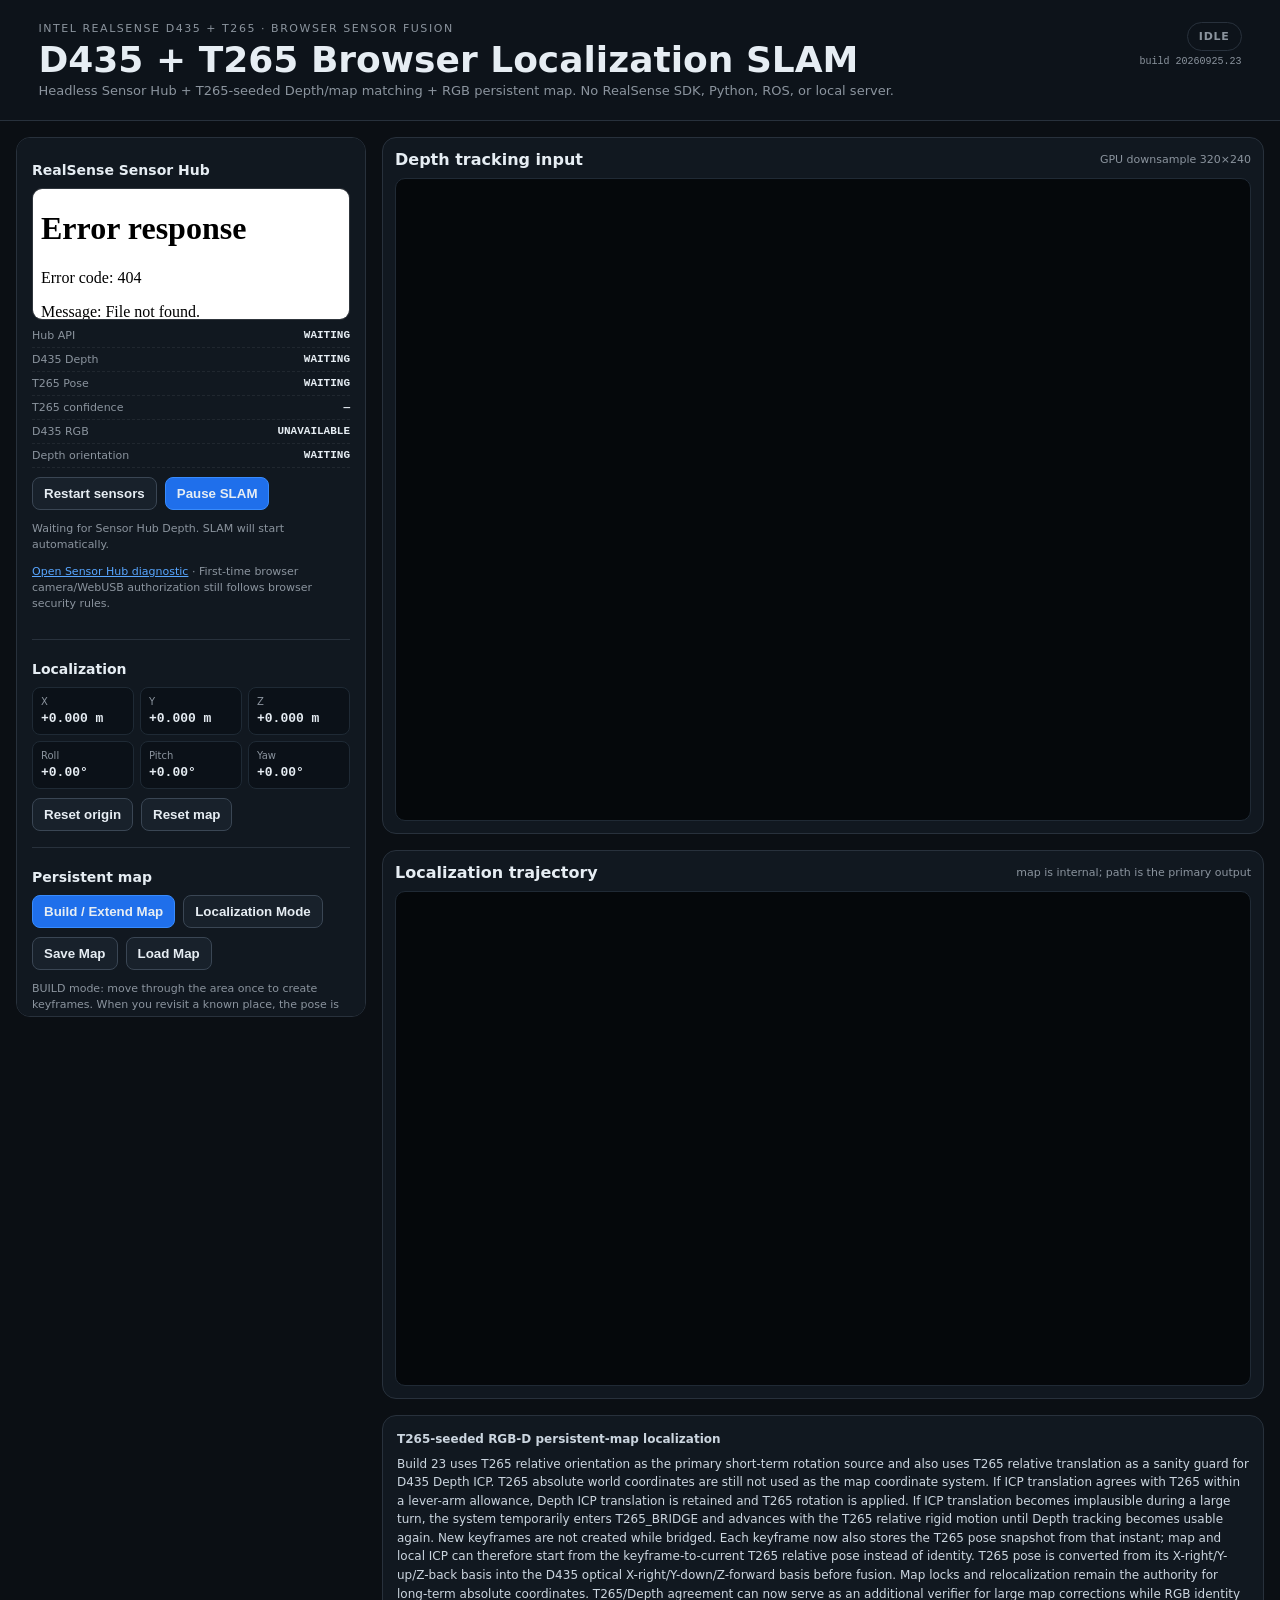
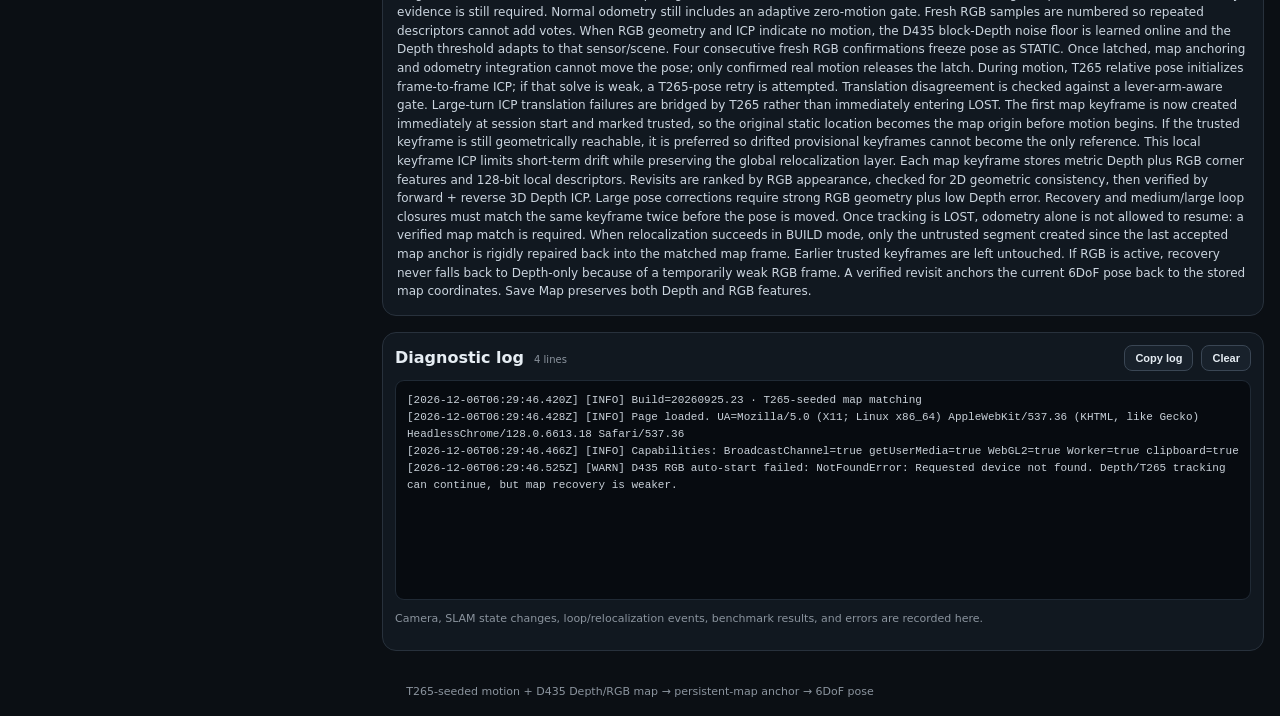
==== commit c2adceec: "Publish T265-seeded map build 23" ====
--- a/index.html
+++ b/index.html
@@ -13,9 +13,9 @@
     <div>
       <div class="eyebrow">INTEL REALSENSE D435 + T265 · BROWSER SENSOR FUSION</div>
       <h1>D435 + T265 Browser Localization SLAM</h1>
-      <p>Headless Sensor Hub + T265 relative-pose guarded Depth ICP + RGB persistent map. No RealSense SDK, Python, ROS, or local server.</p>
+      <p>Headless Sensor Hub + T265-seeded Depth/map matching + RGB persistent map. No RealSense SDK, Python, ROS, or local server.</p>
     </div>
-    <div class="build-status"><div id="statusBadge" class="badge idle">IDLE</div><span class="build-id">build 20260925.22</span></div>
+    <div class="build-status"><div id="statusBadge" class="badge idle">IDLE</div><span class="build-id">build 20260925.23</span></div>
   </header>
   <main class="layout">
     <aside class="sidebar panel">
@@ -62,7 +62,7 @@
           <div><dt>Trusted frame</dt><dd id="trustedFrame">0</dd></div><div><dt>Repair scope</dt><dd>SINCE TRUSTED</dd></div>
           <div><dt>T265 fusion</dt><dd id="t265Fusion">WAITING</dd></div><div><dt>T265 Δ pose</dt><dd id="t265Delta">—</dd></div>
           <div><dt>T265 / ICP disagreement</dt><dd id="t265IcpDiff">—</dd></div><div><dt>T265 used / fallback</dt><dd id="t265Counts">0 / 0</dd></div>
-          <div><dt>T265 retry / bridge</dt><dd id="t265Retry">0</dd></div><div><dt>Short-term motion</dt><dd>T265 GUARDED</dd></div>
+          <div><dt>T265 retry / bridge</dt><dd id="t265Retry">0</dd></div><div><dt>Map T265 init</dt><dd id="mapT265Init">NONE</dd></div>
           <div><dt>Static gate</dt><dd id="staticState">0/4</dd></div><div><dt>Block Depth Δ med/p90</dt><dd id="staticDepth">—</dd></div>
           <div><dt>Block close ≤10mm</dt><dd id="staticRatio">0%</dd></div><div><dt>ICP Δ</dt><dd id="staticOdom">—</dd></div>
           <div><dt>RGB static match</dt><dd id="staticRgb">—</dd></div><div><dt>RGB sample</dt><dd id="rgbFresh">HOLD</dd></div>
@@ -94,7 +94,7 @@
     <section class="workspace">
       <div class="panel viewer-card"><div class="viewer-title"><strong>Depth tracking input</strong><span>GPU downsample 320×240</span></div><canvas id="depthCanvas" width="640" height="480"></canvas></div>
       <div class="panel viewer-card"><div class="viewer-title"><strong>Localization trajectory</strong><span>map is internal; path is the primary output</span></div><canvas id="trajectoryCanvas" width="900" height="520"></canvas></div>
-      <div class="panel note"><strong>T265 relative pose + D435 RGB-D persistent-map localization</strong><p>Build 22 uses T265 relative orientation as the primary short-term rotation source and also uses T265 relative translation as a sanity guard for D435 Depth ICP. T265 absolute world coordinates are still not used as the map coordinate system. If ICP translation agrees with T265 within a lever-arm allowance, Depth ICP translation is retained and T265 rotation is applied. If ICP translation becomes implausible during a large turn, the system temporarily enters T265_BRIDGE and advances with the T265 relative rigid motion until Depth tracking becomes usable again. New keyframes are not created while bridged. T265 pose is converted from its X-right/Y-up/Z-back basis into the D435 optical X-right/Y-down/Z-forward basis before fusion. Map locks and relocalization remain the authority for long-term absolute coordinates. Normal odometry still includes an adaptive zero-motion gate. Fresh RGB samples are numbered so repeated descriptors cannot add votes. When RGB geometry and ICP indicate no motion, the D435 block-Depth noise floor is learned online and the Depth threshold adapts to that sensor/scene. Four consecutive fresh RGB confirmations freeze pose as STATIC. Once latched, map anchoring and odometry integration cannot move the pose; only confirmed real motion releases the latch. During motion, T265 relative pose initializes frame-to-frame ICP; if that solve is weak, a T265-pose retry is attempted. Translation disagreement is checked against a lever-arm-aware gate. Large-turn ICP translation failures are bridged by T265 rather than immediately entering LOST. The first map keyframe is now created immediately at session start and marked trusted, so the original static location becomes the map origin before motion begins. If the trusted keyframe is still geometrically reachable, it is preferred so drifted provisional keyframes cannot become the only reference. This local keyframe ICP limits short-term drift while preserving the global relocalization layer. Each map keyframe stores metric Depth plus RGB corner features and 128-bit local descriptors. Revisits are ranked by RGB appearance, checked for 2D geometric consistency, then verified by forward + reverse 3D Depth ICP. Large pose corrections require strong RGB geometry plus low Depth error. Recovery and medium/large loop closures must match the same keyframe twice before the pose is moved. Once tracking is LOST, odometry alone is not allowed to resume: a verified map match is required. When relocalization succeeds in BUILD mode, only the untrusted segment created since the last accepted map anchor is rigidly repaired back into the matched map frame. Earlier trusted keyframes are left untouched. If RGB is active, recovery never falls back to Depth-only because of a temporarily weak RGB frame. A verified revisit anchors the current 6DoF pose back to the stored map coordinates. Save Map preserves both Depth and RGB features.</p></div>
+      <div class="panel note"><strong>T265-seeded RGB-D persistent-map localization</strong><p>Build 23 uses T265 relative orientation as the primary short-term rotation source and also uses T265 relative translation as a sanity guard for D435 Depth ICP. T265 absolute world coordinates are still not used as the map coordinate system. If ICP translation agrees with T265 within a lever-arm allowance, Depth ICP translation is retained and T265 rotation is applied. If ICP translation becomes implausible during a large turn, the system temporarily enters T265_BRIDGE and advances with the T265 relative rigid motion until Depth tracking becomes usable again. New keyframes are not created while bridged. Each keyframe now also stores the T265 pose snapshot from that instant; map and local ICP can therefore start from the keyframe-to-current T265 relative pose instead of identity. T265 pose is converted from its X-right/Y-up/Z-back basis into the D435 optical X-right/Y-down/Z-forward basis before fusion. Map locks and relocalization remain the authority for long-term absolute coordinates. T265/Depth agreement can now serve as an additional verifier for large map corrections while RGB identity evidence is still required. Normal odometry still includes an adaptive zero-motion gate. Fresh RGB samples are numbered so repeated descriptors cannot add votes. When RGB geometry and ICP indicate no motion, the D435 block-Depth noise floor is learned online and the Depth threshold adapts to that sensor/scene. Four consecutive fresh RGB confirmations freeze pose as STATIC. Once latched, map anchoring and odometry integration cannot move the pose; only confirmed real motion releases the latch. During motion, T265 relative pose initializes frame-to-frame ICP; if that solve is weak, a T265-pose retry is attempted. Translation disagreement is checked against a lever-arm-aware gate. Large-turn ICP translation failures are bridged by T265 rather than immediately entering LOST. The first map keyframe is now created immediately at session start and marked trusted, so the original static location becomes the map origin before motion begins. If the trusted keyframe is still geometrically reachable, it is preferred so drifted provisional keyframes cannot become the only reference. This local keyframe ICP limits short-term drift while preserving the global relocalization layer. Each map keyframe stores metric Depth plus RGB corner features and 128-bit local descriptors. Revisits are ranked by RGB appearance, checked for 2D geometric consistency, then verified by forward + reverse 3D Depth ICP. Large pose corrections require strong RGB geometry plus low Depth error. Recovery and medium/large loop closures must match the same keyframe twice before the pose is moved. Once tracking is LOST, odometry alone is not allowed to resume: a verified map match is required. When relocalization succeeds in BUILD mode, only the untrusted segment created since the last accepted map anchor is rigidly repaired back into the matched map frame. Earlier trusted keyframes are left untouched. If RGB is active, recovery never falls back to Depth-only because of a temporarily weak RGB frame. A verified revisit anchors the current 6DoF pose back to the stored map coordinates. Save Map preserves both Depth and RGB features.</p></div>
       <div class="panel log-card">
         <div class="viewer-title">
           <div><strong>Diagnostic log</strong><span id="logCount">0 lines</span></div>
@@ -105,7 +105,7 @@
       </div>
     </section>
   </main>
-  <footer>T265 relative motion guard + D435 Depth/RGB map → persistent-map anchor → 6DoF pose</footer>
-  <script type="module" src="src/main-build-20260925-22.js?v=20260925.22"></script>
+  <footer>T265-seeded motion + D435 Depth/RGB map → persistent-map anchor → 6DoF pose</footer>
+  <script type="module" src="src/main-build-20260925-23.js?v=20260925.23"></script>
 </body>
 </html>
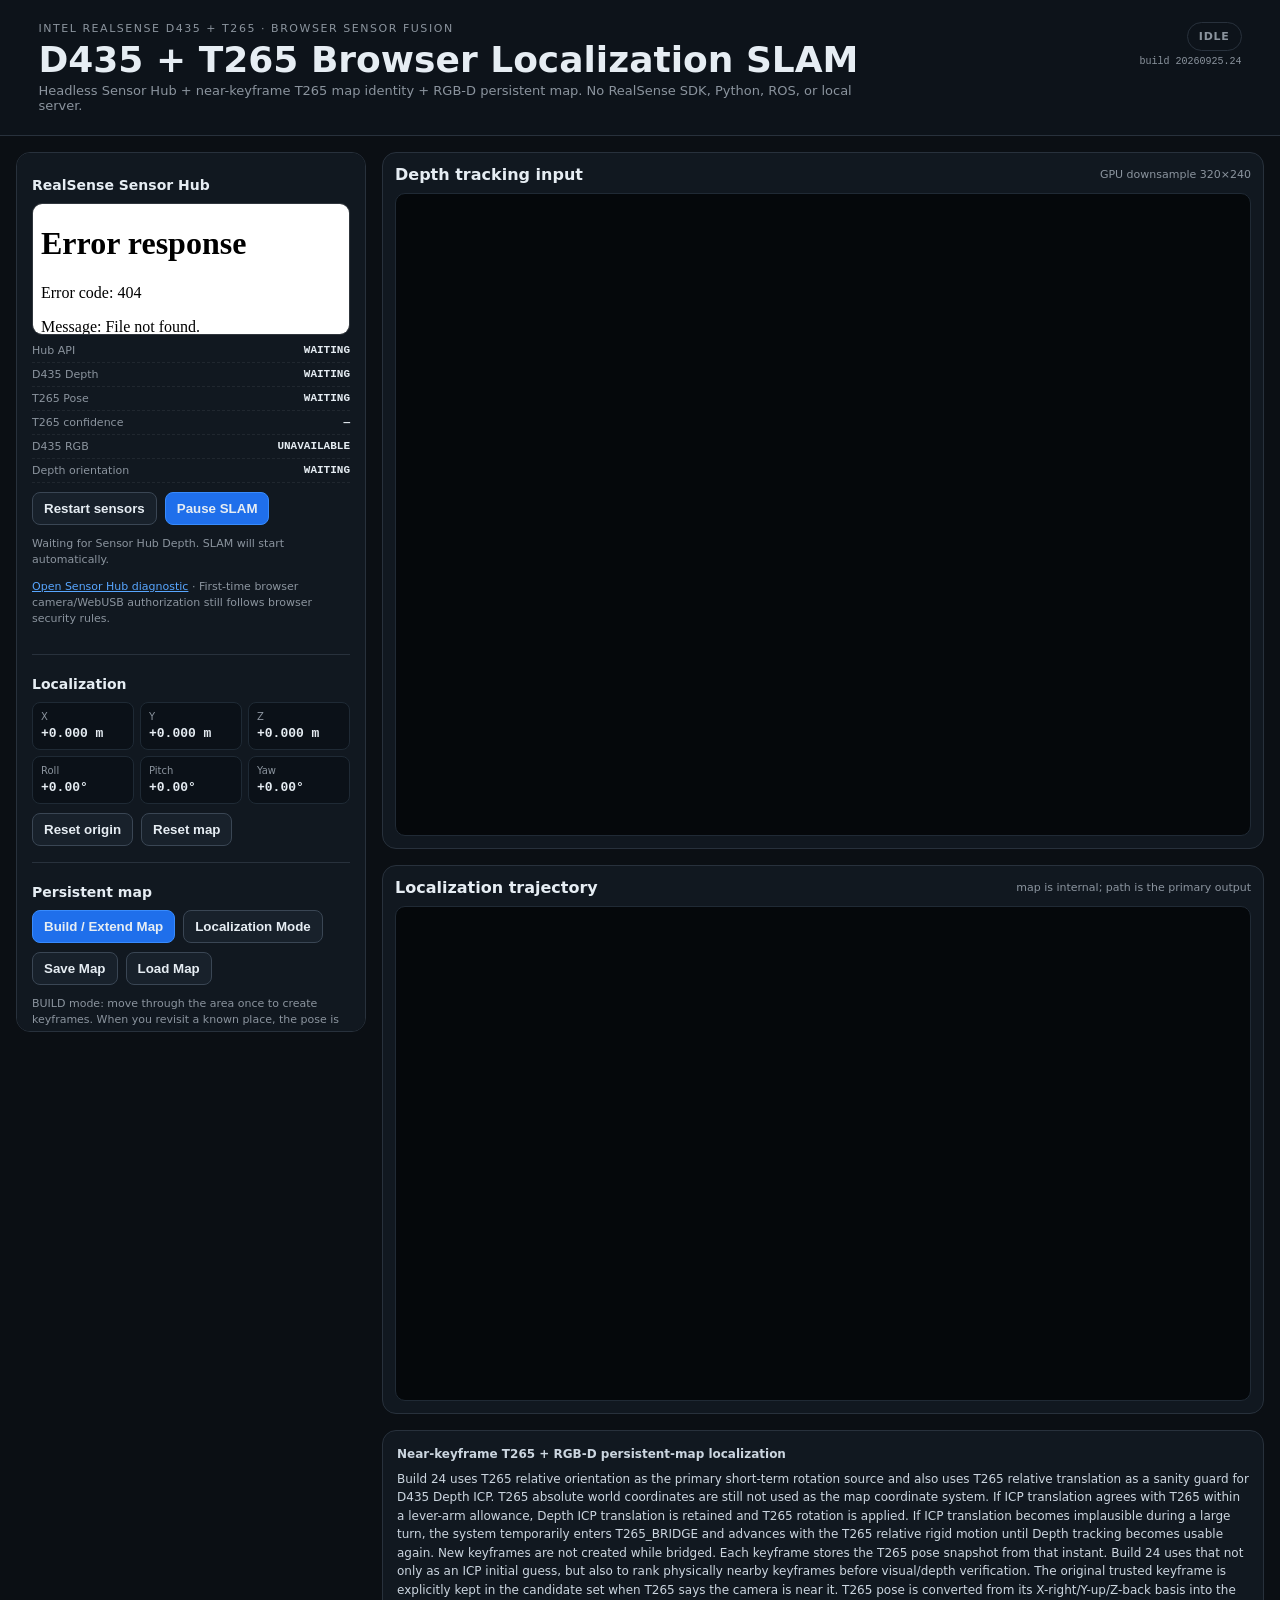
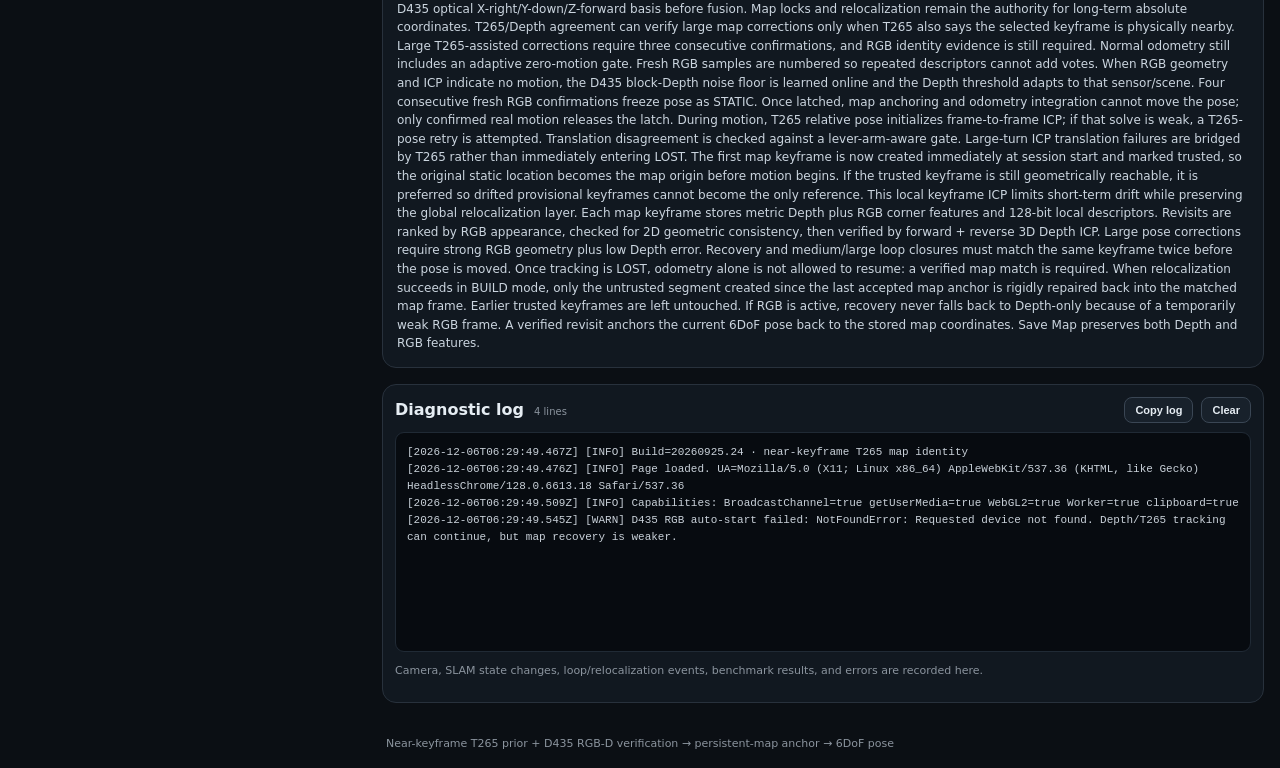
==== commit 12940bd9: "Publish near-keyframe T265 map build 24" ====
--- a/index.html
+++ b/index.html
@@ -13,9 +13,9 @@
     <div>
       <div class="eyebrow">INTEL REALSENSE D435 + T265 · BROWSER SENSOR FUSION</div>
       <h1>D435 + T265 Browser Localization SLAM</h1>
-      <p>Headless Sensor Hub + T265-seeded Depth/map matching + RGB persistent map. No RealSense SDK, Python, ROS, or local server.</p>
+      <p>Headless Sensor Hub + near-keyframe T265 map identity + RGB-D persistent map. No RealSense SDK, Python, ROS, or local server.</p>
     </div>
-    <div class="build-status"><div id="statusBadge" class="badge idle">IDLE</div><span class="build-id">build 20260925.23</span></div>
+    <div class="build-status"><div id="statusBadge" class="badge idle">IDLE</div><span class="build-id">build 20260925.24</span></div>
   </header>
   <main class="layout">
     <aside class="sidebar panel">
@@ -63,6 +63,7 @@
           <div><dt>T265 fusion</dt><dd id="t265Fusion">WAITING</dd></div><div><dt>T265 Δ pose</dt><dd id="t265Delta">—</dd></div>
           <div><dt>T265 / ICP disagreement</dt><dd id="t265IcpDiff">—</dd></div><div><dt>T265 used / fallback</dt><dd id="t265Counts">0 / 0</dd></div>
           <div><dt>T265 retry / bridge</dt><dd id="t265Retry">0</dd></div><div><dt>Map T265 init</dt><dd id="mapT265Init">NONE</dd></div>
+          <div><dt>Last map anchor KF</dt><dd id="lastMapAnchor">—</dd></div><div><dt>Anchor T265 proximity</dt><dd id="lastMapT265Near">—</dd></div>
           <div><dt>Static gate</dt><dd id="staticState">0/4</dd></div><div><dt>Block Depth Δ med/p90</dt><dd id="staticDepth">—</dd></div>
           <div><dt>Block close ≤10mm</dt><dd id="staticRatio">0%</dd></div><div><dt>ICP Δ</dt><dd id="staticOdom">—</dd></div>
           <div><dt>RGB static match</dt><dd id="staticRgb">—</dd></div><div><dt>RGB sample</dt><dd id="rgbFresh">HOLD</dd></div>
@@ -94,7 +95,7 @@
     <section class="workspace">
       <div class="panel viewer-card"><div class="viewer-title"><strong>Depth tracking input</strong><span>GPU downsample 320×240</span></div><canvas id="depthCanvas" width="640" height="480"></canvas></div>
       <div class="panel viewer-card"><div class="viewer-title"><strong>Localization trajectory</strong><span>map is internal; path is the primary output</span></div><canvas id="trajectoryCanvas" width="900" height="520"></canvas></div>
-      <div class="panel note"><strong>T265-seeded RGB-D persistent-map localization</strong><p>Build 23 uses T265 relative orientation as the primary short-term rotation source and also uses T265 relative translation as a sanity guard for D435 Depth ICP. T265 absolute world coordinates are still not used as the map coordinate system. If ICP translation agrees with T265 within a lever-arm allowance, Depth ICP translation is retained and T265 rotation is applied. If ICP translation becomes implausible during a large turn, the system temporarily enters T265_BRIDGE and advances with the T265 relative rigid motion until Depth tracking becomes usable again. New keyframes are not created while bridged. Each keyframe now also stores the T265 pose snapshot from that instant; map and local ICP can therefore start from the keyframe-to-current T265 relative pose instead of identity. T265 pose is converted from its X-right/Y-up/Z-back basis into the D435 optical X-right/Y-down/Z-forward basis before fusion. Map locks and relocalization remain the authority for long-term absolute coordinates. T265/Depth agreement can now serve as an additional verifier for large map corrections while RGB identity evidence is still required. Normal odometry still includes an adaptive zero-motion gate. Fresh RGB samples are numbered so repeated descriptors cannot add votes. When RGB geometry and ICP indicate no motion, the D435 block-Depth noise floor is learned online and the Depth threshold adapts to that sensor/scene. Four consecutive fresh RGB confirmations freeze pose as STATIC. Once latched, map anchoring and odometry integration cannot move the pose; only confirmed real motion releases the latch. During motion, T265 relative pose initializes frame-to-frame ICP; if that solve is weak, a T265-pose retry is attempted. Translation disagreement is checked against a lever-arm-aware gate. Large-turn ICP translation failures are bridged by T265 rather than immediately entering LOST. The first map keyframe is now created immediately at session start and marked trusted, so the original static location becomes the map origin before motion begins. If the trusted keyframe is still geometrically reachable, it is preferred so drifted provisional keyframes cannot become the only reference. This local keyframe ICP limits short-term drift while preserving the global relocalization layer. Each map keyframe stores metric Depth plus RGB corner features and 128-bit local descriptors. Revisits are ranked by RGB appearance, checked for 2D geometric consistency, then verified by forward + reverse 3D Depth ICP. Large pose corrections require strong RGB geometry plus low Depth error. Recovery and medium/large loop closures must match the same keyframe twice before the pose is moved. Once tracking is LOST, odometry alone is not allowed to resume: a verified map match is required. When relocalization succeeds in BUILD mode, only the untrusted segment created since the last accepted map anchor is rigidly repaired back into the matched map frame. Earlier trusted keyframes are left untouched. If RGB is active, recovery never falls back to Depth-only because of a temporarily weak RGB frame. A verified revisit anchors the current 6DoF pose back to the stored map coordinates. Save Map preserves both Depth and RGB features.</p></div>
+      <div class="panel note"><strong>Near-keyframe T265 + RGB-D persistent-map localization</strong><p>Build 24 uses T265 relative orientation as the primary short-term rotation source and also uses T265 relative translation as a sanity guard for D435 Depth ICP. T265 absolute world coordinates are still not used as the map coordinate system. If ICP translation agrees with T265 within a lever-arm allowance, Depth ICP translation is retained and T265 rotation is applied. If ICP translation becomes implausible during a large turn, the system temporarily enters T265_BRIDGE and advances with the T265 relative rigid motion until Depth tracking becomes usable again. New keyframes are not created while bridged. Each keyframe stores the T265 pose snapshot from that instant. Build 24 uses that not only as an ICP initial guess, but also to rank physically nearby keyframes before visual/depth verification. The original trusted keyframe is explicitly kept in the candidate set when T265 says the camera is near it. T265 pose is converted from its X-right/Y-up/Z-back basis into the D435 optical X-right/Y-down/Z-forward basis before fusion. Map locks and relocalization remain the authority for long-term absolute coordinates. T265/Depth agreement can verify large map corrections only when T265 also says the selected keyframe is physically nearby. Large T265-assisted corrections require three consecutive confirmations, and RGB identity evidence is still required. Normal odometry still includes an adaptive zero-motion gate. Fresh RGB samples are numbered so repeated descriptors cannot add votes. When RGB geometry and ICP indicate no motion, the D435 block-Depth noise floor is learned online and the Depth threshold adapts to that sensor/scene. Four consecutive fresh RGB confirmations freeze pose as STATIC. Once latched, map anchoring and odometry integration cannot move the pose; only confirmed real motion releases the latch. During motion, T265 relative pose initializes frame-to-frame ICP; if that solve is weak, a T265-pose retry is attempted. Translation disagreement is checked against a lever-arm-aware gate. Large-turn ICP translation failures are bridged by T265 rather than immediately entering LOST. The first map keyframe is now created immediately at session start and marked trusted, so the original static location becomes the map origin before motion begins. If the trusted keyframe is still geometrically reachable, it is preferred so drifted provisional keyframes cannot become the only reference. This local keyframe ICP limits short-term drift while preserving the global relocalization layer. Each map keyframe stores metric Depth plus RGB corner features and 128-bit local descriptors. Revisits are ranked by RGB appearance, checked for 2D geometric consistency, then verified by forward + reverse 3D Depth ICP. Large pose corrections require strong RGB geometry plus low Depth error. Recovery and medium/large loop closures must match the same keyframe twice before the pose is moved. Once tracking is LOST, odometry alone is not allowed to resume: a verified map match is required. When relocalization succeeds in BUILD mode, only the untrusted segment created since the last accepted map anchor is rigidly repaired back into the matched map frame. Earlier trusted keyframes are left untouched. If RGB is active, recovery never falls back to Depth-only because of a temporarily weak RGB frame. A verified revisit anchors the current 6DoF pose back to the stored map coordinates. Save Map preserves both Depth and RGB features.</p></div>
       <div class="panel log-card">
         <div class="viewer-title">
           <div><strong>Diagnostic log</strong><span id="logCount">0 lines</span></div>
@@ -105,7 +106,7 @@
       </div>
     </section>
   </main>
-  <footer>T265-seeded motion + D435 Depth/RGB map → persistent-map anchor → 6DoF pose</footer>
-  <script type="module" src="src/main-build-20260925-23.js?v=20260925.23"></script>
+  <footer>Near-keyframe T265 prior + D435 RGB-D verification → persistent-map anchor → 6DoF pose</footer>
+  <script type="module" src="src/main-build-20260925-24.js?v=20260925.24"></script>
 </body>
 </html>
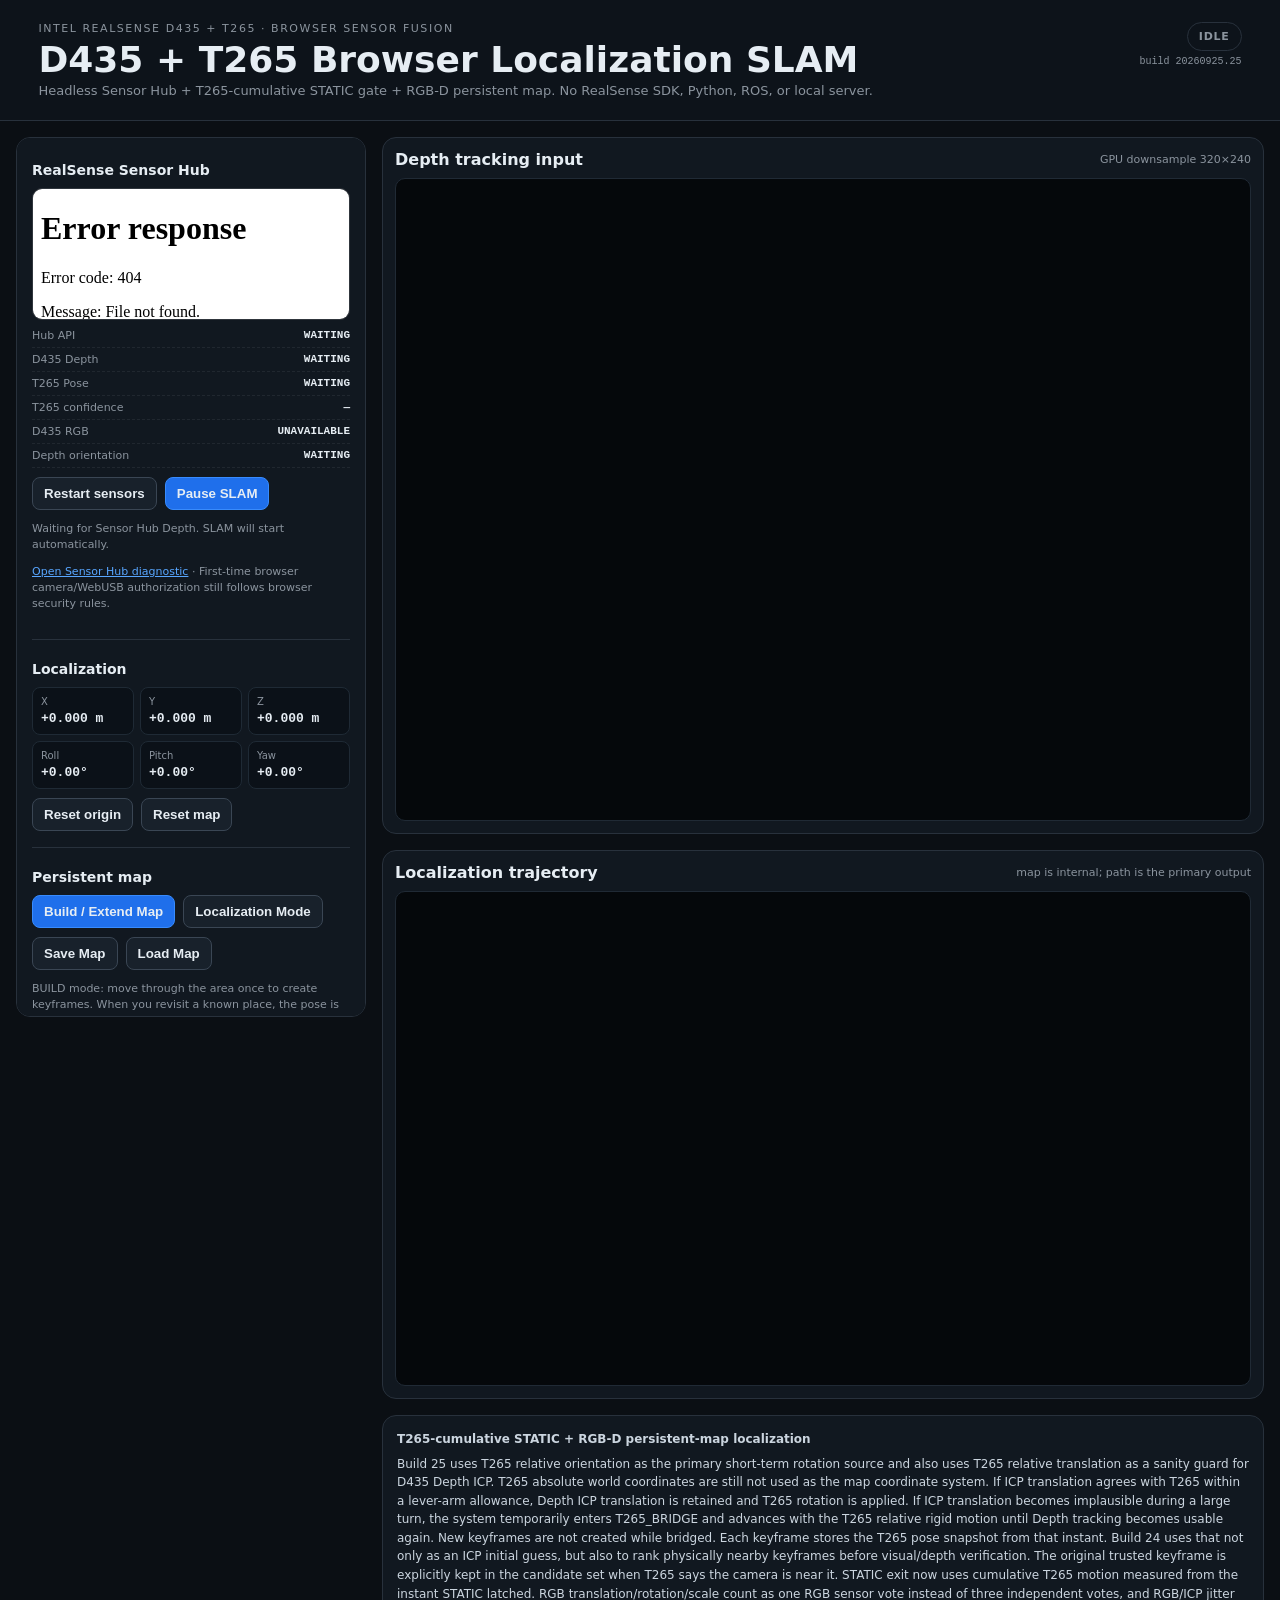
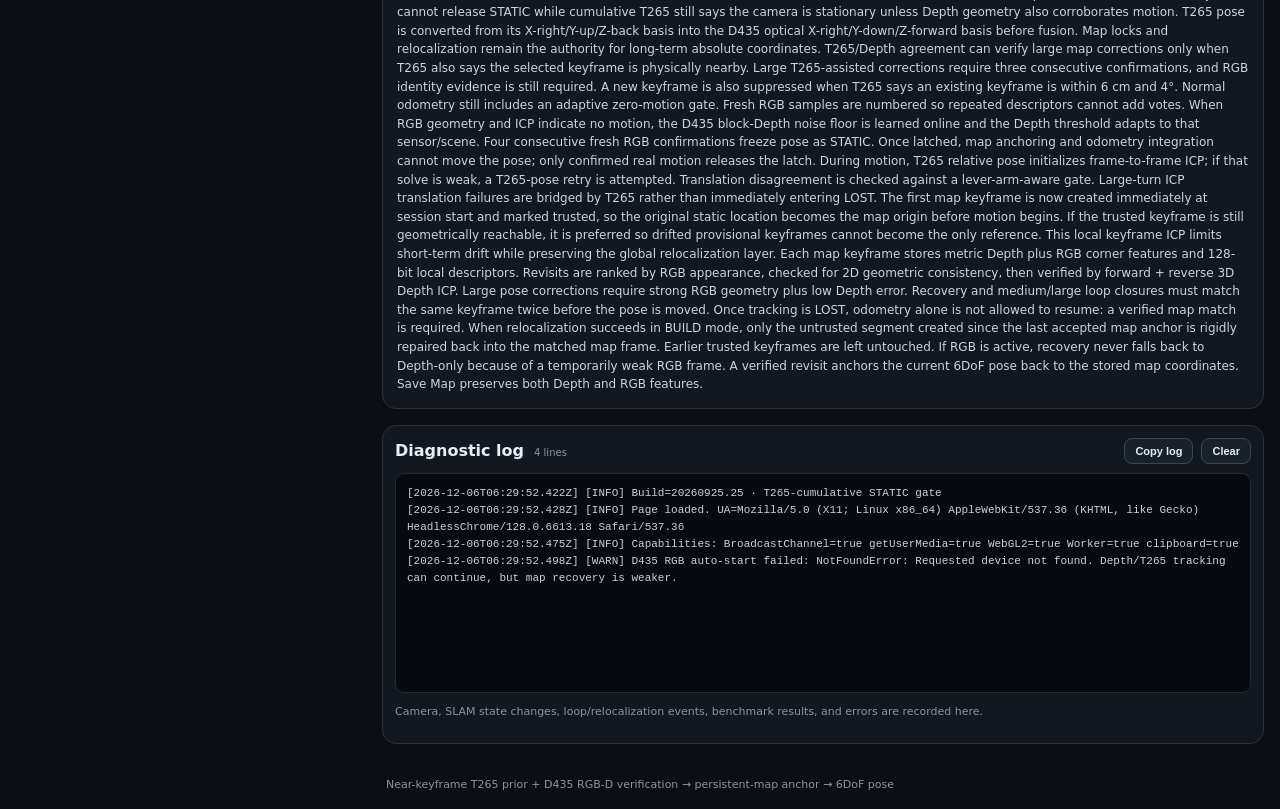
==== commit b7731582: "Publish cumulative T265 STATIC build 25" ====
--- a/index.html
+++ b/index.html
@@ -13,9 +13,9 @@
     <div>
       <div class="eyebrow">INTEL REALSENSE D435 + T265 · BROWSER SENSOR FUSION</div>
       <h1>D435 + T265 Browser Localization SLAM</h1>
-      <p>Headless Sensor Hub + near-keyframe T265 map identity + RGB-D persistent map. No RealSense SDK, Python, ROS, or local server.</p>
+      <p>Headless Sensor Hub + T265-cumulative STATIC gate + RGB-D persistent map. No RealSense SDK, Python, ROS, or local server.</p>
     </div>
-    <div class="build-status"><div id="statusBadge" class="badge idle">IDLE</div><span class="build-id">build 20260925.24</span></div>
+    <div class="build-status"><div id="statusBadge" class="badge idle">IDLE</div><span class="build-id">build 20260925.25</span></div>
   </header>
   <main class="layout">
     <aside class="sidebar panel">
@@ -69,6 +69,7 @@
           <div><dt>RGB static match</dt><dd id="staticRgb">—</dd></div><div><dt>RGB sample</dt><dd id="rgbFresh">HOLD</dd></div>
           <div><dt>Learned Depth noise</dt><dd id="staticNoise">—</dd></div><div><dt>Adaptive Depth gate</dt><dd id="staticGateDepth">—</dd></div>
           <div><dt>STATIC latch</dt><dd id="staticLatch">FREE</dd></div><div><dt>Move score</dt><dd id="staticMove">0 · exit 0/2</dd></div>
+          <div><dt>T265 since STATIC</dt><dd id="staticT265Latch">—</dd></div><div><dt>Motion sources</dt><dd id="staticSources">—</dd></div>
           <div><dt>Static action</dt><dd>FREEZE POSE</dd></div><div><dt>Static votes</dt><dd>FRESH RGB ONLY</dd></div>
           <div><dt>Lock gate</dt><dd>STRICT</dd></div><div><dt>Repair</dt><dd>ON RELOCALIZE</dd></div>
           <div><dt>RGB features</dt><dd id="rgbFeatures">0</dd></div><div><dt>RGB matches</dt><dd id="rgbMatches">0</dd></div>
@@ -95,7 +96,7 @@
     <section class="workspace">
       <div class="panel viewer-card"><div class="viewer-title"><strong>Depth tracking input</strong><span>GPU downsample 320×240</span></div><canvas id="depthCanvas" width="640" height="480"></canvas></div>
       <div class="panel viewer-card"><div class="viewer-title"><strong>Localization trajectory</strong><span>map is internal; path is the primary output</span></div><canvas id="trajectoryCanvas" width="900" height="520"></canvas></div>
-      <div class="panel note"><strong>Near-keyframe T265 + RGB-D persistent-map localization</strong><p>Build 24 uses T265 relative orientation as the primary short-term rotation source and also uses T265 relative translation as a sanity guard for D435 Depth ICP. T265 absolute world coordinates are still not used as the map coordinate system. If ICP translation agrees with T265 within a lever-arm allowance, Depth ICP translation is retained and T265 rotation is applied. If ICP translation becomes implausible during a large turn, the system temporarily enters T265_BRIDGE and advances with the T265 relative rigid motion until Depth tracking becomes usable again. New keyframes are not created while bridged. Each keyframe stores the T265 pose snapshot from that instant. Build 24 uses that not only as an ICP initial guess, but also to rank physically nearby keyframes before visual/depth verification. The original trusted keyframe is explicitly kept in the candidate set when T265 says the camera is near it. T265 pose is converted from its X-right/Y-up/Z-back basis into the D435 optical X-right/Y-down/Z-forward basis before fusion. Map locks and relocalization remain the authority for long-term absolute coordinates. T265/Depth agreement can verify large map corrections only when T265 also says the selected keyframe is physically nearby. Large T265-assisted corrections require three consecutive confirmations, and RGB identity evidence is still required. Normal odometry still includes an adaptive zero-motion gate. Fresh RGB samples are numbered so repeated descriptors cannot add votes. When RGB geometry and ICP indicate no motion, the D435 block-Depth noise floor is learned online and the Depth threshold adapts to that sensor/scene. Four consecutive fresh RGB confirmations freeze pose as STATIC. Once latched, map anchoring and odometry integration cannot move the pose; only confirmed real motion releases the latch. During motion, T265 relative pose initializes frame-to-frame ICP; if that solve is weak, a T265-pose retry is attempted. Translation disagreement is checked against a lever-arm-aware gate. Large-turn ICP translation failures are bridged by T265 rather than immediately entering LOST. The first map keyframe is now created immediately at session start and marked trusted, so the original static location becomes the map origin before motion begins. If the trusted keyframe is still geometrically reachable, it is preferred so drifted provisional keyframes cannot become the only reference. This local keyframe ICP limits short-term drift while preserving the global relocalization layer. Each map keyframe stores metric Depth plus RGB corner features and 128-bit local descriptors. Revisits are ranked by RGB appearance, checked for 2D geometric consistency, then verified by forward + reverse 3D Depth ICP. Large pose corrections require strong RGB geometry plus low Depth error. Recovery and medium/large loop closures must match the same keyframe twice before the pose is moved. Once tracking is LOST, odometry alone is not allowed to resume: a verified map match is required. When relocalization succeeds in BUILD mode, only the untrusted segment created since the last accepted map anchor is rigidly repaired back into the matched map frame. Earlier trusted keyframes are left untouched. If RGB is active, recovery never falls back to Depth-only because of a temporarily weak RGB frame. A verified revisit anchors the current 6DoF pose back to the stored map coordinates. Save Map preserves both Depth and RGB features.</p></div>
+      <div class="panel note"><strong>T265-cumulative STATIC + RGB-D persistent-map localization</strong><p>Build 25 uses T265 relative orientation as the primary short-term rotation source and also uses T265 relative translation as a sanity guard for D435 Depth ICP. T265 absolute world coordinates are still not used as the map coordinate system. If ICP translation agrees with T265 within a lever-arm allowance, Depth ICP translation is retained and T265 rotation is applied. If ICP translation becomes implausible during a large turn, the system temporarily enters T265_BRIDGE and advances with the T265 relative rigid motion until Depth tracking becomes usable again. New keyframes are not created while bridged. Each keyframe stores the T265 pose snapshot from that instant. Build 24 uses that not only as an ICP initial guess, but also to rank physically nearby keyframes before visual/depth verification. The original trusted keyframe is explicitly kept in the candidate set when T265 says the camera is near it. STATIC exit now uses cumulative T265 motion measured from the instant STATIC latched. RGB translation/rotation/scale count as one RGB sensor vote instead of three independent votes, and RGB/ICP jitter cannot release STATIC while cumulative T265 still says the camera is stationary unless Depth geometry also corroborates motion. T265 pose is converted from its X-right/Y-up/Z-back basis into the D435 optical X-right/Y-down/Z-forward basis before fusion. Map locks and relocalization remain the authority for long-term absolute coordinates. T265/Depth agreement can verify large map corrections only when T265 also says the selected keyframe is physically nearby. Large T265-assisted corrections require three consecutive confirmations, and RGB identity evidence is still required. A new keyframe is also suppressed when T265 says an existing keyframe is within 6 cm and 4°. Normal odometry still includes an adaptive zero-motion gate. Fresh RGB samples are numbered so repeated descriptors cannot add votes. When RGB geometry and ICP indicate no motion, the D435 block-Depth noise floor is learned online and the Depth threshold adapts to that sensor/scene. Four consecutive fresh RGB confirmations freeze pose as STATIC. Once latched, map anchoring and odometry integration cannot move the pose; only confirmed real motion releases the latch. During motion, T265 relative pose initializes frame-to-frame ICP; if that solve is weak, a T265-pose retry is attempted. Translation disagreement is checked against a lever-arm-aware gate. Large-turn ICP translation failures are bridged by T265 rather than immediately entering LOST. The first map keyframe is now created immediately at session start and marked trusted, so the original static location becomes the map origin before motion begins. If the trusted keyframe is still geometrically reachable, it is preferred so drifted provisional keyframes cannot become the only reference. This local keyframe ICP limits short-term drift while preserving the global relocalization layer. Each map keyframe stores metric Depth plus RGB corner features and 128-bit local descriptors. Revisits are ranked by RGB appearance, checked for 2D geometric consistency, then verified by forward + reverse 3D Depth ICP. Large pose corrections require strong RGB geometry plus low Depth error. Recovery and medium/large loop closures must match the same keyframe twice before the pose is moved. Once tracking is LOST, odometry alone is not allowed to resume: a verified map match is required. When relocalization succeeds in BUILD mode, only the untrusted segment created since the last accepted map anchor is rigidly repaired back into the matched map frame. Earlier trusted keyframes are left untouched. If RGB is active, recovery never falls back to Depth-only because of a temporarily weak RGB frame. A verified revisit anchors the current 6DoF pose back to the stored map coordinates. Save Map preserves both Depth and RGB features.</p></div>
       <div class="panel log-card">
         <div class="viewer-title">
           <div><strong>Diagnostic log</strong><span id="logCount">0 lines</span></div>
@@ -107,6 +108,6 @@
     </section>
   </main>
   <footer>Near-keyframe T265 prior + D435 RGB-D verification → persistent-map anchor → 6DoF pose</footer>
-  <script type="module" src="src/main-build-20260925-24.js?v=20260925.24"></script>
+  <script type="module" src="src/main-build-20260925-25.js?v=20260925.25"></script>
 </body>
 </html>
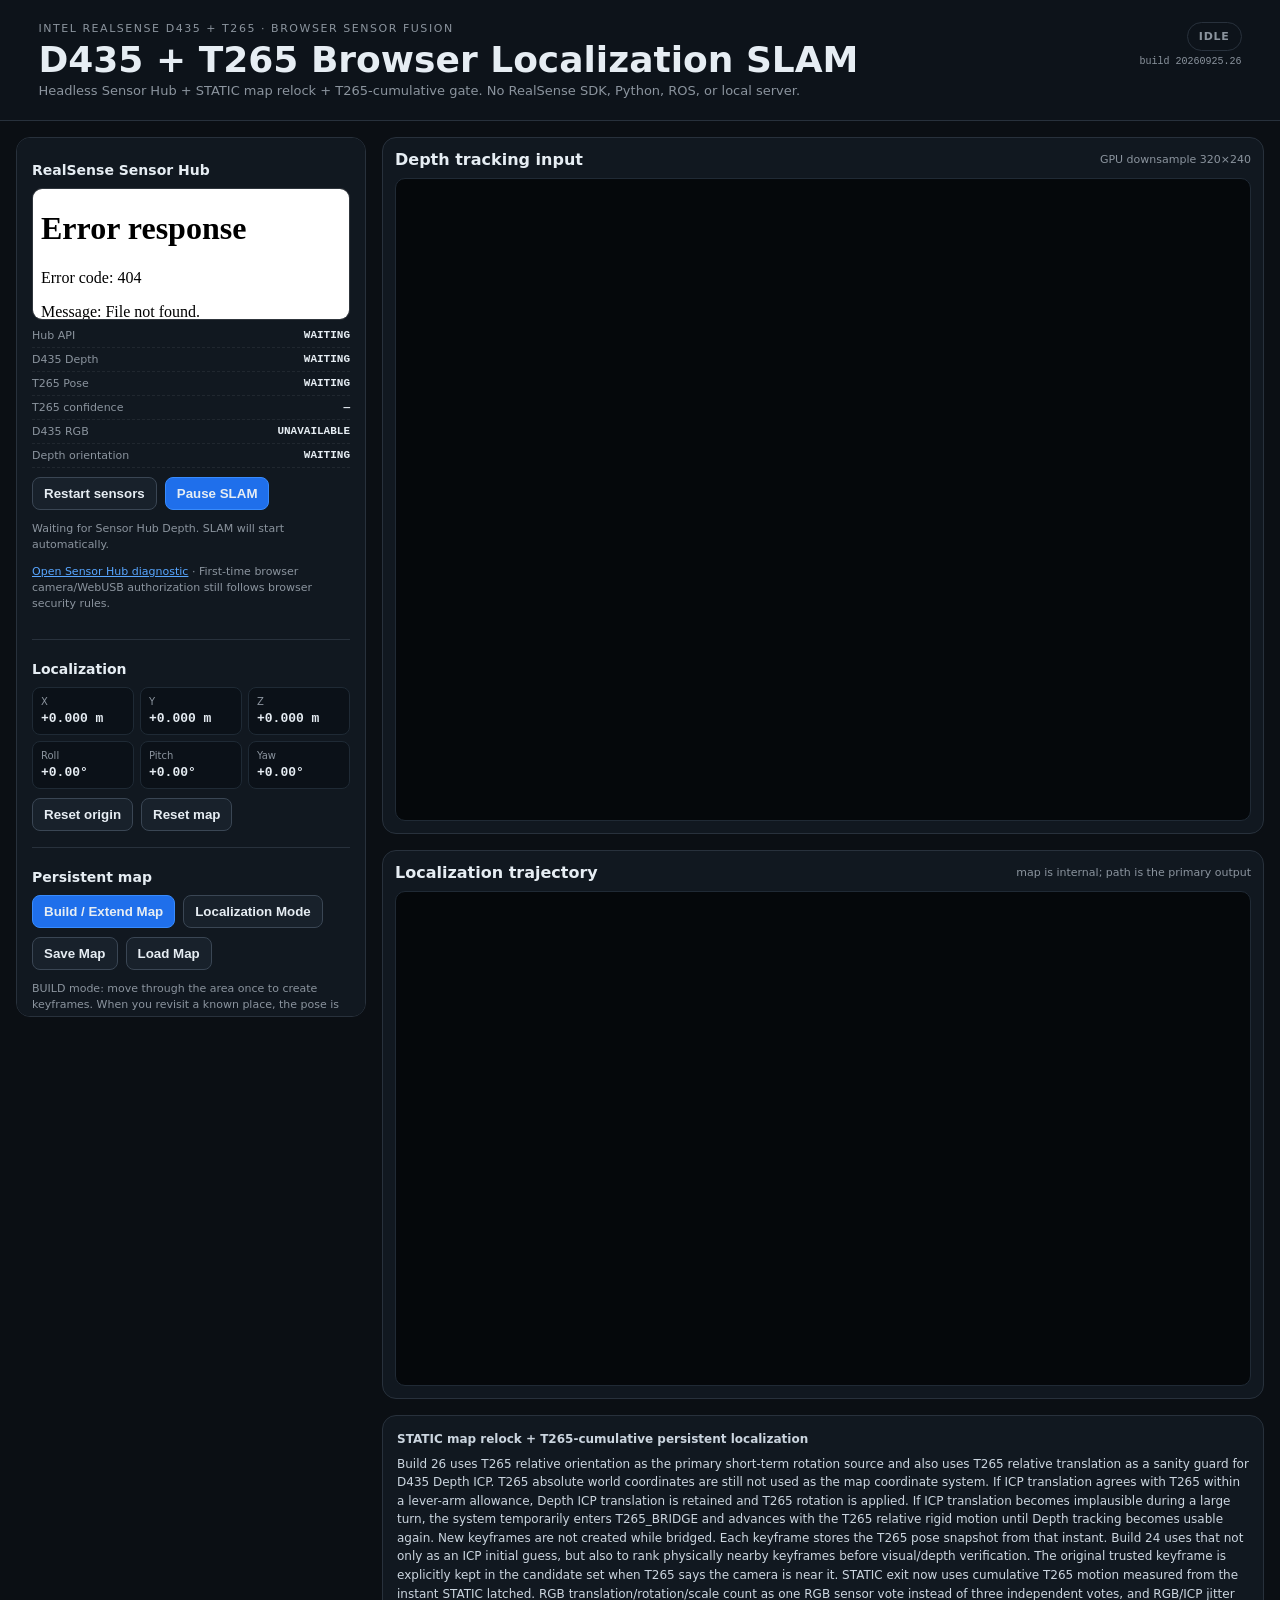
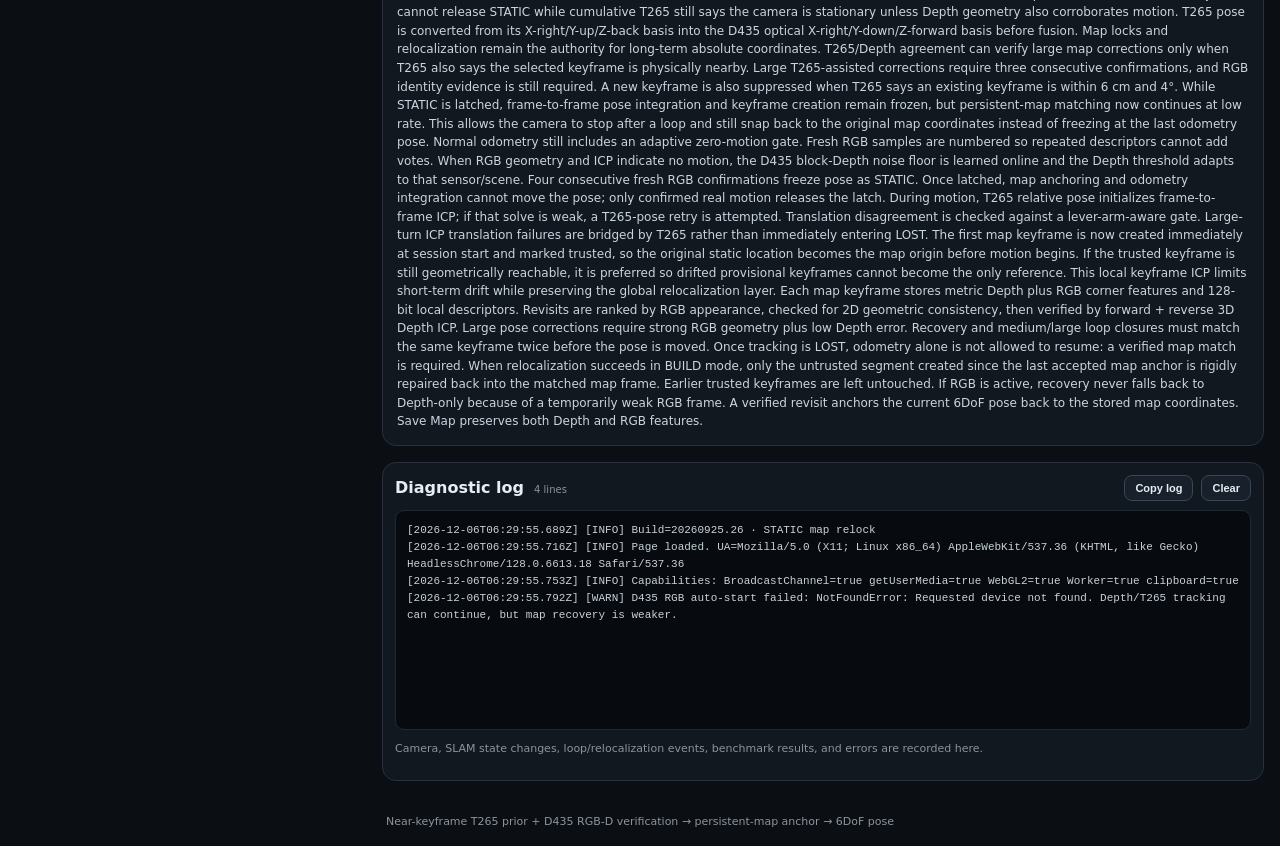
==== commit 278c9df0: "Publish STATIC map relock build 26" ====
--- a/index.html
+++ b/index.html
@@ -13,9 +13,9 @@
     <div>
       <div class="eyebrow">INTEL REALSENSE D435 + T265 · BROWSER SENSOR FUSION</div>
       <h1>D435 + T265 Browser Localization SLAM</h1>
-      <p>Headless Sensor Hub + T265-cumulative STATIC gate + RGB-D persistent map. No RealSense SDK, Python, ROS, or local server.</p>
+      <p>Headless Sensor Hub + STATIC map relock + T265-cumulative gate. No RealSense SDK, Python, ROS, or local server.</p>
     </div>
-    <div class="build-status"><div id="statusBadge" class="badge idle">IDLE</div><span class="build-id">build 20260925.25</span></div>
+    <div class="build-status"><div id="statusBadge" class="badge idle">IDLE</div><span class="build-id">build 20260925.26</span></div>
   </header>
   <main class="layout">
     <aside class="sidebar panel">
@@ -70,6 +70,7 @@
           <div><dt>Learned Depth noise</dt><dd id="staticNoise">—</dd></div><div><dt>Adaptive Depth gate</dt><dd id="staticGateDepth">—</dd></div>
           <div><dt>STATIC latch</dt><dd id="staticLatch">FREE</dd></div><div><dt>Move score</dt><dd id="staticMove">0 · exit 0/2</dd></div>
           <div><dt>T265 since STATIC</dt><dd id="staticT265Latch">—</dd></div><div><dt>Motion sources</dt><dd id="staticSources">—</dd></div>
+          <div><dt>STATIC map relock</dt><dd id="staticMap">0 checks / 0 locks</dd></div><div><dt>STATIC behavior</dt><dd>POSE FROZEN · MAP ACTIVE</dd></div>
           <div><dt>Static action</dt><dd>FREEZE POSE</dd></div><div><dt>Static votes</dt><dd>FRESH RGB ONLY</dd></div>
           <div><dt>Lock gate</dt><dd>STRICT</dd></div><div><dt>Repair</dt><dd>ON RELOCALIZE</dd></div>
           <div><dt>RGB features</dt><dd id="rgbFeatures">0</dd></div><div><dt>RGB matches</dt><dd id="rgbMatches">0</dd></div>
@@ -96,7 +97,7 @@
     <section class="workspace">
       <div class="panel viewer-card"><div class="viewer-title"><strong>Depth tracking input</strong><span>GPU downsample 320×240</span></div><canvas id="depthCanvas" width="640" height="480"></canvas></div>
       <div class="panel viewer-card"><div class="viewer-title"><strong>Localization trajectory</strong><span>map is internal; path is the primary output</span></div><canvas id="trajectoryCanvas" width="900" height="520"></canvas></div>
-      <div class="panel note"><strong>T265-cumulative STATIC + RGB-D persistent-map localization</strong><p>Build 25 uses T265 relative orientation as the primary short-term rotation source and also uses T265 relative translation as a sanity guard for D435 Depth ICP. T265 absolute world coordinates are still not used as the map coordinate system. If ICP translation agrees with T265 within a lever-arm allowance, Depth ICP translation is retained and T265 rotation is applied. If ICP translation becomes implausible during a large turn, the system temporarily enters T265_BRIDGE and advances with the T265 relative rigid motion until Depth tracking becomes usable again. New keyframes are not created while bridged. Each keyframe stores the T265 pose snapshot from that instant. Build 24 uses that not only as an ICP initial guess, but also to rank physically nearby keyframes before visual/depth verification. The original trusted keyframe is explicitly kept in the candidate set when T265 says the camera is near it. STATIC exit now uses cumulative T265 motion measured from the instant STATIC latched. RGB translation/rotation/scale count as one RGB sensor vote instead of three independent votes, and RGB/ICP jitter cannot release STATIC while cumulative T265 still says the camera is stationary unless Depth geometry also corroborates motion. T265 pose is converted from its X-right/Y-up/Z-back basis into the D435 optical X-right/Y-down/Z-forward basis before fusion. Map locks and relocalization remain the authority for long-term absolute coordinates. T265/Depth agreement can verify large map corrections only when T265 also says the selected keyframe is physically nearby. Large T265-assisted corrections require three consecutive confirmations, and RGB identity evidence is still required. A new keyframe is also suppressed when T265 says an existing keyframe is within 6 cm and 4°. Normal odometry still includes an adaptive zero-motion gate. Fresh RGB samples are numbered so repeated descriptors cannot add votes. When RGB geometry and ICP indicate no motion, the D435 block-Depth noise floor is learned online and the Depth threshold adapts to that sensor/scene. Four consecutive fresh RGB confirmations freeze pose as STATIC. Once latched, map anchoring and odometry integration cannot move the pose; only confirmed real motion releases the latch. During motion, T265 relative pose initializes frame-to-frame ICP; if that solve is weak, a T265-pose retry is attempted. Translation disagreement is checked against a lever-arm-aware gate. Large-turn ICP translation failures are bridged by T265 rather than immediately entering LOST. The first map keyframe is now created immediately at session start and marked trusted, so the original static location becomes the map origin before motion begins. If the trusted keyframe is still geometrically reachable, it is preferred so drifted provisional keyframes cannot become the only reference. This local keyframe ICP limits short-term drift while preserving the global relocalization layer. Each map keyframe stores metric Depth plus RGB corner features and 128-bit local descriptors. Revisits are ranked by RGB appearance, checked for 2D geometric consistency, then verified by forward + reverse 3D Depth ICP. Large pose corrections require strong RGB geometry plus low Depth error. Recovery and medium/large loop closures must match the same keyframe twice before the pose is moved. Once tracking is LOST, odometry alone is not allowed to resume: a verified map match is required. When relocalization succeeds in BUILD mode, only the untrusted segment created since the last accepted map anchor is rigidly repaired back into the matched map frame. Earlier trusted keyframes are left untouched. If RGB is active, recovery never falls back to Depth-only because of a temporarily weak RGB frame. A verified revisit anchors the current 6DoF pose back to the stored map coordinates. Save Map preserves both Depth and RGB features.</p></div>
+      <div class="panel note"><strong>STATIC map relock + T265-cumulative persistent localization</strong><p>Build 26 uses T265 relative orientation as the primary short-term rotation source and also uses T265 relative translation as a sanity guard for D435 Depth ICP. T265 absolute world coordinates are still not used as the map coordinate system. If ICP translation agrees with T265 within a lever-arm allowance, Depth ICP translation is retained and T265 rotation is applied. If ICP translation becomes implausible during a large turn, the system temporarily enters T265_BRIDGE and advances with the T265 relative rigid motion until Depth tracking becomes usable again. New keyframes are not created while bridged. Each keyframe stores the T265 pose snapshot from that instant. Build 24 uses that not only as an ICP initial guess, but also to rank physically nearby keyframes before visual/depth verification. The original trusted keyframe is explicitly kept in the candidate set when T265 says the camera is near it. STATIC exit now uses cumulative T265 motion measured from the instant STATIC latched. RGB translation/rotation/scale count as one RGB sensor vote instead of three independent votes, and RGB/ICP jitter cannot release STATIC while cumulative T265 still says the camera is stationary unless Depth geometry also corroborates motion. T265 pose is converted from its X-right/Y-up/Z-back basis into the D435 optical X-right/Y-down/Z-forward basis before fusion. Map locks and relocalization remain the authority for long-term absolute coordinates. T265/Depth agreement can verify large map corrections only when T265 also says the selected keyframe is physically nearby. Large T265-assisted corrections require three consecutive confirmations, and RGB identity evidence is still required. A new keyframe is also suppressed when T265 says an existing keyframe is within 6 cm and 4°. While STATIC is latched, frame-to-frame pose integration and keyframe creation remain frozen, but persistent-map matching now continues at low rate. This allows the camera to stop after a loop and still snap back to the original map coordinates instead of freezing at the last odometry pose. Normal odometry still includes an adaptive zero-motion gate. Fresh RGB samples are numbered so repeated descriptors cannot add votes. When RGB geometry and ICP indicate no motion, the D435 block-Depth noise floor is learned online and the Depth threshold adapts to that sensor/scene. Four consecutive fresh RGB confirmations freeze pose as STATIC. Once latched, map anchoring and odometry integration cannot move the pose; only confirmed real motion releases the latch. During motion, T265 relative pose initializes frame-to-frame ICP; if that solve is weak, a T265-pose retry is attempted. Translation disagreement is checked against a lever-arm-aware gate. Large-turn ICP translation failures are bridged by T265 rather than immediately entering LOST. The first map keyframe is now created immediately at session start and marked trusted, so the original static location becomes the map origin before motion begins. If the trusted keyframe is still geometrically reachable, it is preferred so drifted provisional keyframes cannot become the only reference. This local keyframe ICP limits short-term drift while preserving the global relocalization layer. Each map keyframe stores metric Depth plus RGB corner features and 128-bit local descriptors. Revisits are ranked by RGB appearance, checked for 2D geometric consistency, then verified by forward + reverse 3D Depth ICP. Large pose corrections require strong RGB geometry plus low Depth error. Recovery and medium/large loop closures must match the same keyframe twice before the pose is moved. Once tracking is LOST, odometry alone is not allowed to resume: a verified map match is required. When relocalization succeeds in BUILD mode, only the untrusted segment created since the last accepted map anchor is rigidly repaired back into the matched map frame. Earlier trusted keyframes are left untouched. If RGB is active, recovery never falls back to Depth-only because of a temporarily weak RGB frame. A verified revisit anchors the current 6DoF pose back to the stored map coordinates. Save Map preserves both Depth and RGB features.</p></div>
       <div class="panel log-card">
         <div class="viewer-title">
           <div><strong>Diagnostic log</strong><span id="logCount">0 lines</span></div>
@@ -108,6 +109,6 @@
     </section>
   </main>
   <footer>Near-keyframe T265 prior + D435 RGB-D verification → persistent-map anchor → 6DoF pose</footer>
-  <script type="module" src="src/main-build-20260925-25.js?v=20260925.25"></script>
+  <script type="module" src="src/main-build-20260925-26.js?v=20260925.26"></script>
 </body>
 </html>
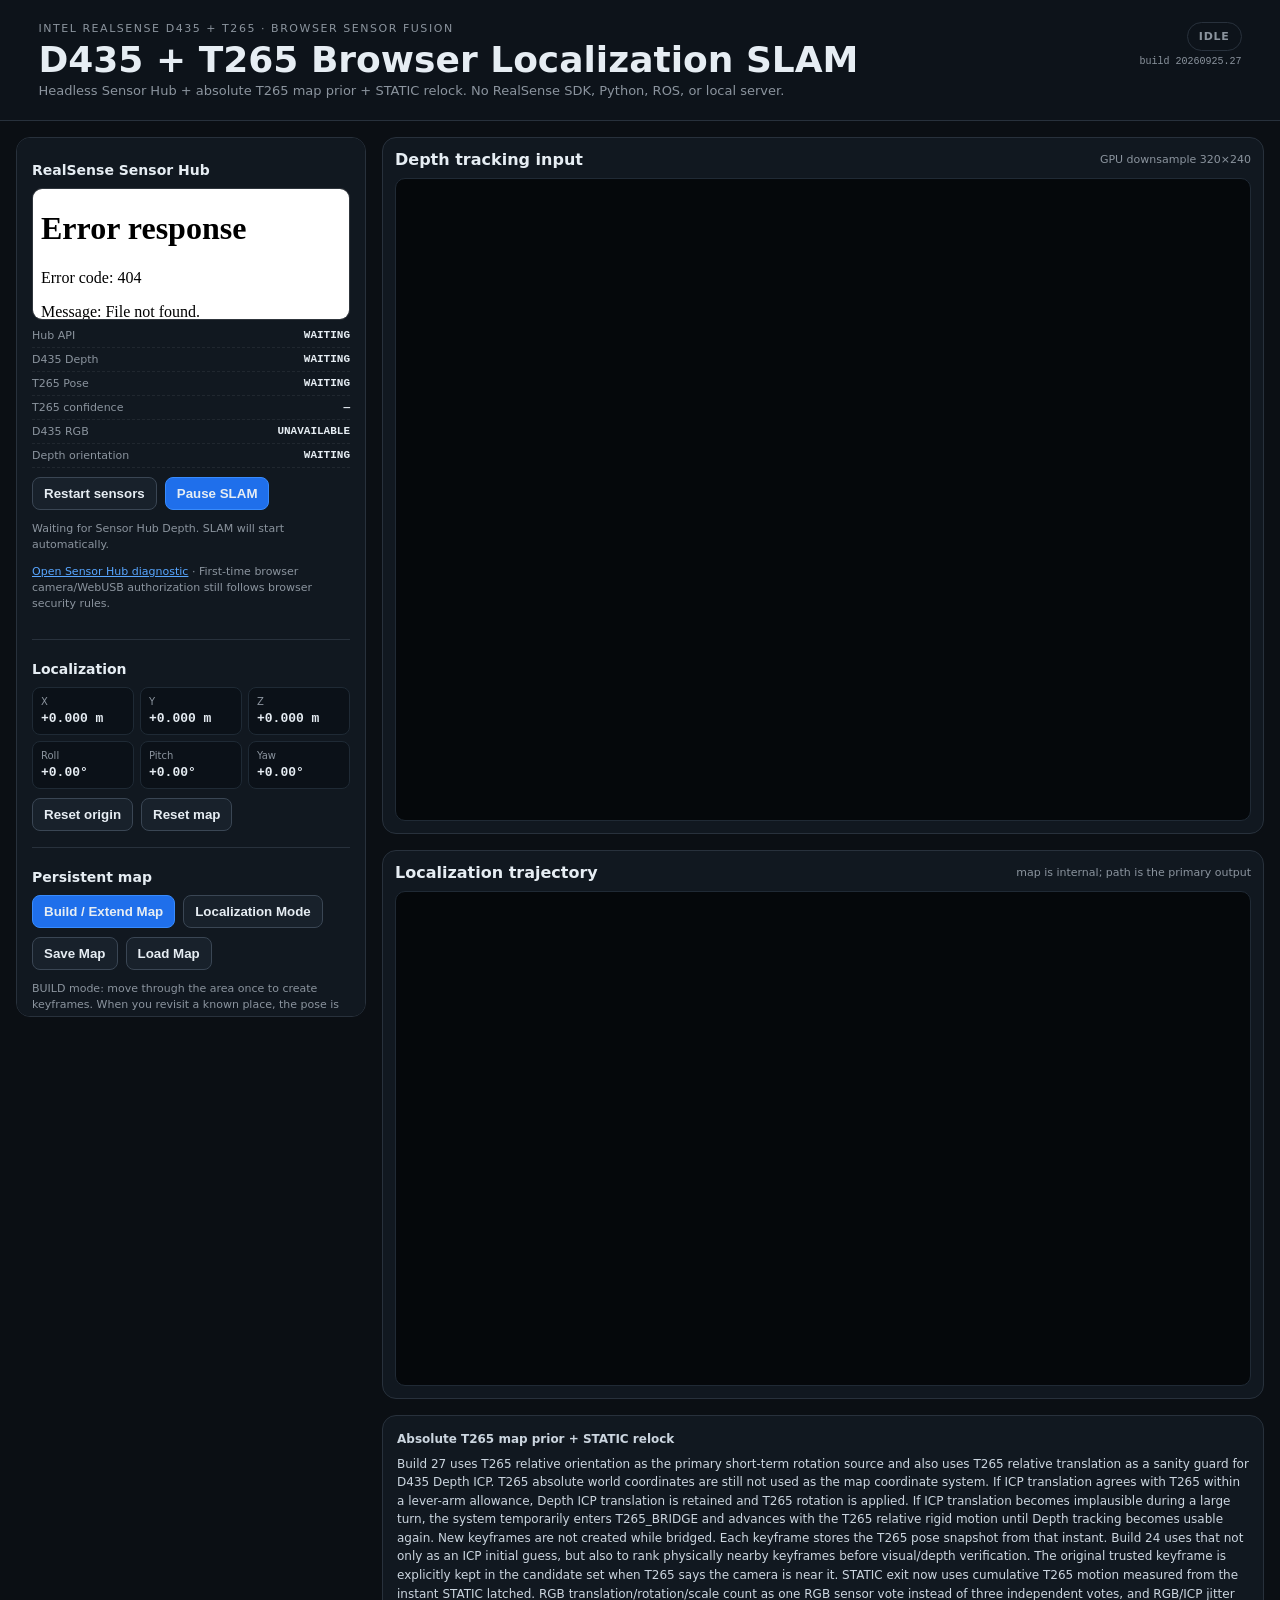
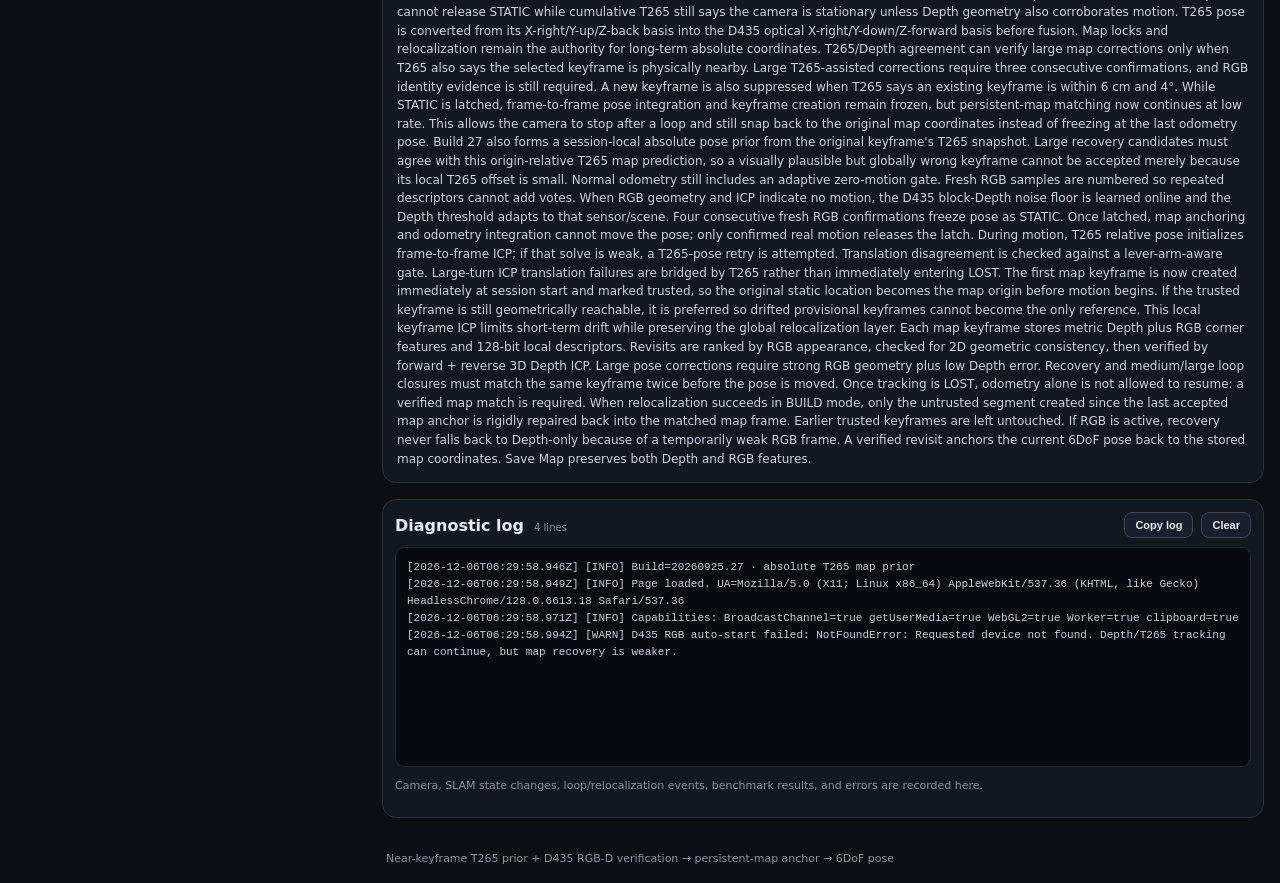
==== commit 766e5115: "Publish absolute T265 map-prior build 27" ====
--- a/index.html
+++ b/index.html
@@ -13,9 +13,9 @@
     <div>
       <div class="eyebrow">INTEL REALSENSE D435 + T265 · BROWSER SENSOR FUSION</div>
       <h1>D435 + T265 Browser Localization SLAM</h1>
-      <p>Headless Sensor Hub + STATIC map relock + T265-cumulative gate. No RealSense SDK, Python, ROS, or local server.</p>
+      <p>Headless Sensor Hub + absolute T265 map prior + STATIC relock. No RealSense SDK, Python, ROS, or local server.</p>
     </div>
-    <div class="build-status"><div id="statusBadge" class="badge idle">IDLE</div><span class="build-id">build 20260925.26</span></div>
+    <div class="build-status"><div id="statusBadge" class="badge idle">IDLE</div><span class="build-id">build 20260925.27</span></div>
   </header>
   <main class="layout">
     <aside class="sidebar panel">
@@ -64,6 +64,7 @@
           <div><dt>T265 / ICP disagreement</dt><dd id="t265IcpDiff">—</dd></div><div><dt>T265 used / fallback</dt><dd id="t265Counts">0 / 0</dd></div>
           <div><dt>T265 retry / bridge</dt><dd id="t265Retry">0</dd></div><div><dt>Map T265 init</dt><dd id="mapT265Init">NONE</dd></div>
           <div><dt>Last map anchor KF</dt><dd id="lastMapAnchor">—</dd></div><div><dt>Anchor T265 proximity</dt><dd id="lastMapT265Near">—</dd></div>
+          <div><dt>T265 absolute-map error</dt><dd id="lastMapT265Abs">—</dd></div><div><dt>Large recovery</dt><dd>ABS PRIOR REQUIRED</dd></div>
           <div><dt>Static gate</dt><dd id="staticState">0/4</dd></div><div><dt>Block Depth Δ med/p90</dt><dd id="staticDepth">—</dd></div>
           <div><dt>Block close ≤10mm</dt><dd id="staticRatio">0%</dd></div><div><dt>ICP Δ</dt><dd id="staticOdom">—</dd></div>
           <div><dt>RGB static match</dt><dd id="staticRgb">—</dd></div><div><dt>RGB sample</dt><dd id="rgbFresh">HOLD</dd></div>
@@ -97,7 +98,7 @@
     <section class="workspace">
       <div class="panel viewer-card"><div class="viewer-title"><strong>Depth tracking input</strong><span>GPU downsample 320×240</span></div><canvas id="depthCanvas" width="640" height="480"></canvas></div>
       <div class="panel viewer-card"><div class="viewer-title"><strong>Localization trajectory</strong><span>map is internal; path is the primary output</span></div><canvas id="trajectoryCanvas" width="900" height="520"></canvas></div>
-      <div class="panel note"><strong>STATIC map relock + T265-cumulative persistent localization</strong><p>Build 26 uses T265 relative orientation as the primary short-term rotation source and also uses T265 relative translation as a sanity guard for D435 Depth ICP. T265 absolute world coordinates are still not used as the map coordinate system. If ICP translation agrees with T265 within a lever-arm allowance, Depth ICP translation is retained and T265 rotation is applied. If ICP translation becomes implausible during a large turn, the system temporarily enters T265_BRIDGE and advances with the T265 relative rigid motion until Depth tracking becomes usable again. New keyframes are not created while bridged. Each keyframe stores the T265 pose snapshot from that instant. Build 24 uses that not only as an ICP initial guess, but also to rank physically nearby keyframes before visual/depth verification. The original trusted keyframe is explicitly kept in the candidate set when T265 says the camera is near it. STATIC exit now uses cumulative T265 motion measured from the instant STATIC latched. RGB translation/rotation/scale count as one RGB sensor vote instead of three independent votes, and RGB/ICP jitter cannot release STATIC while cumulative T265 still says the camera is stationary unless Depth geometry also corroborates motion. T265 pose is converted from its X-right/Y-up/Z-back basis into the D435 optical X-right/Y-down/Z-forward basis before fusion. Map locks and relocalization remain the authority for long-term absolute coordinates. T265/Depth agreement can verify large map corrections only when T265 also says the selected keyframe is physically nearby. Large T265-assisted corrections require three consecutive confirmations, and RGB identity evidence is still required. A new keyframe is also suppressed when T265 says an existing keyframe is within 6 cm and 4°. While STATIC is latched, frame-to-frame pose integration and keyframe creation remain frozen, but persistent-map matching now continues at low rate. This allows the camera to stop after a loop and still snap back to the original map coordinates instead of freezing at the last odometry pose. Normal odometry still includes an adaptive zero-motion gate. Fresh RGB samples are numbered so repeated descriptors cannot add votes. When RGB geometry and ICP indicate no motion, the D435 block-Depth noise floor is learned online and the Depth threshold adapts to that sensor/scene. Four consecutive fresh RGB confirmations freeze pose as STATIC. Once latched, map anchoring and odometry integration cannot move the pose; only confirmed real motion releases the latch. During motion, T265 relative pose initializes frame-to-frame ICP; if that solve is weak, a T265-pose retry is attempted. Translation disagreement is checked against a lever-arm-aware gate. Large-turn ICP translation failures are bridged by T265 rather than immediately entering LOST. The first map keyframe is now created immediately at session start and marked trusted, so the original static location becomes the map origin before motion begins. If the trusted keyframe is still geometrically reachable, it is preferred so drifted provisional keyframes cannot become the only reference. This local keyframe ICP limits short-term drift while preserving the global relocalization layer. Each map keyframe stores metric Depth plus RGB corner features and 128-bit local descriptors. Revisits are ranked by RGB appearance, checked for 2D geometric consistency, then verified by forward + reverse 3D Depth ICP. Large pose corrections require strong RGB geometry plus low Depth error. Recovery and medium/large loop closures must match the same keyframe twice before the pose is moved. Once tracking is LOST, odometry alone is not allowed to resume: a verified map match is required. When relocalization succeeds in BUILD mode, only the untrusted segment created since the last accepted map anchor is rigidly repaired back into the matched map frame. Earlier trusted keyframes are left untouched. If RGB is active, recovery never falls back to Depth-only because of a temporarily weak RGB frame. A verified revisit anchors the current 6DoF pose back to the stored map coordinates. Save Map preserves both Depth and RGB features.</p></div>
+      <div class="panel note"><strong>Absolute T265 map prior + STATIC relock</strong><p>Build 27 uses T265 relative orientation as the primary short-term rotation source and also uses T265 relative translation as a sanity guard for D435 Depth ICP. T265 absolute world coordinates are still not used as the map coordinate system. If ICP translation agrees with T265 within a lever-arm allowance, Depth ICP translation is retained and T265 rotation is applied. If ICP translation becomes implausible during a large turn, the system temporarily enters T265_BRIDGE and advances with the T265 relative rigid motion until Depth tracking becomes usable again. New keyframes are not created while bridged. Each keyframe stores the T265 pose snapshot from that instant. Build 24 uses that not only as an ICP initial guess, but also to rank physically nearby keyframes before visual/depth verification. The original trusted keyframe is explicitly kept in the candidate set when T265 says the camera is near it. STATIC exit now uses cumulative T265 motion measured from the instant STATIC latched. RGB translation/rotation/scale count as one RGB sensor vote instead of three independent votes, and RGB/ICP jitter cannot release STATIC while cumulative T265 still says the camera is stationary unless Depth geometry also corroborates motion. T265 pose is converted from its X-right/Y-up/Z-back basis into the D435 optical X-right/Y-down/Z-forward basis before fusion. Map locks and relocalization remain the authority for long-term absolute coordinates. T265/Depth agreement can verify large map corrections only when T265 also says the selected keyframe is physically nearby. Large T265-assisted corrections require three consecutive confirmations, and RGB identity evidence is still required. A new keyframe is also suppressed when T265 says an existing keyframe is within 6 cm and 4°. While STATIC is latched, frame-to-frame pose integration and keyframe creation remain frozen, but persistent-map matching now continues at low rate. This allows the camera to stop after a loop and still snap back to the original map coordinates instead of freezing at the last odometry pose. Build 27 also forms a session-local absolute pose prior from the original keyframe's T265 snapshot. Large recovery candidates must agree with this origin-relative T265 map prediction, so a visually plausible but globally wrong keyframe cannot be accepted merely because its local T265 offset is small. Normal odometry still includes an adaptive zero-motion gate. Fresh RGB samples are numbered so repeated descriptors cannot add votes. When RGB geometry and ICP indicate no motion, the D435 block-Depth noise floor is learned online and the Depth threshold adapts to that sensor/scene. Four consecutive fresh RGB confirmations freeze pose as STATIC. Once latched, map anchoring and odometry integration cannot move the pose; only confirmed real motion releases the latch. During motion, T265 relative pose initializes frame-to-frame ICP; if that solve is weak, a T265-pose retry is attempted. Translation disagreement is checked against a lever-arm-aware gate. Large-turn ICP translation failures are bridged by T265 rather than immediately entering LOST. The first map keyframe is now created immediately at session start and marked trusted, so the original static location becomes the map origin before motion begins. If the trusted keyframe is still geometrically reachable, it is preferred so drifted provisional keyframes cannot become the only reference. This local keyframe ICP limits short-term drift while preserving the global relocalization layer. Each map keyframe stores metric Depth plus RGB corner features and 128-bit local descriptors. Revisits are ranked by RGB appearance, checked for 2D geometric consistency, then verified by forward + reverse 3D Depth ICP. Large pose corrections require strong RGB geometry plus low Depth error. Recovery and medium/large loop closures must match the same keyframe twice before the pose is moved. Once tracking is LOST, odometry alone is not allowed to resume: a verified map match is required. When relocalization succeeds in BUILD mode, only the untrusted segment created since the last accepted map anchor is rigidly repaired back into the matched map frame. Earlier trusted keyframes are left untouched. If RGB is active, recovery never falls back to Depth-only because of a temporarily weak RGB frame. A verified revisit anchors the current 6DoF pose back to the stored map coordinates. Save Map preserves both Depth and RGB features.</p></div>
       <div class="panel log-card">
         <div class="viewer-title">
           <div><strong>Diagnostic log</strong><span id="logCount">0 lines</span></div>
@@ -109,6 +110,6 @@
     </section>
   </main>
   <footer>Near-keyframe T265 prior + D435 RGB-D verification → persistent-map anchor → 6DoF pose</footer>
-  <script type="module" src="src/main-build-20260925-26.js?v=20260925.26"></script>
+  <script type="module" src="src/main-build-20260925-27.js?v=20260925.27"></script>
 </body>
 </html>
